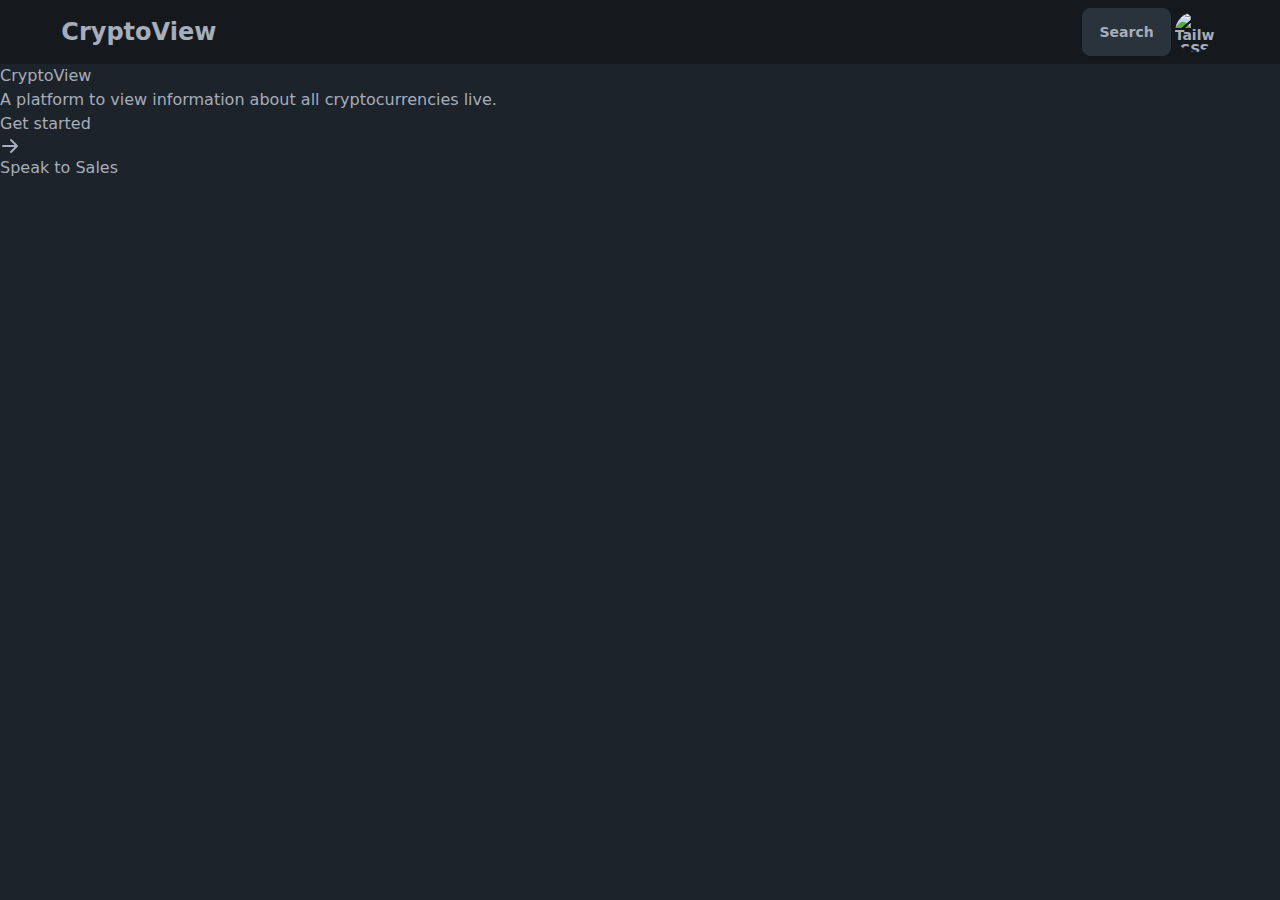
==== index.html @ 5f78ee72 "design done" ====
<!DOCTYPE html>
<html data-theme="dark">

<head>
    <meta charset="UTF-8" />
    <meta name="viewport" content="width=device-width, initial-scale=1.0" />

    <title>CryptoView</title>

    <!-- Favicon -->
    <link rel="icon" href="" type="image/x-icon">

    <link href="/styles/output.css" rel="stylesheet">

    <script src="https://cdn.tailwindcss.com"></script>
    <script defer src="script.js"></script>
</head>

<body class=" w-screen h-screen relative">
    <header class="bg-base-300 h-">
        <div class="navbar w-11/12 mx-auto ">
            <div class="flex-1 gap-2">
                <img class="w-8" src="https://img.icons8.com/?size=256&id=63192&format=png" alt="" srcset="">
                <a class=" text-2xl font-bold">CryptoView</a>
            </div>
            <div class="flex-none gap-2">
                <button class="btn btn-neutral btn-xs text-base px-8">Search</button>
                <div class="dropdown dropdown-end">
                    <label tabindex="0" class="btn btn-ghost btn-circle avatar">
                        <div class="w-10 rounded-full">
                            <img alt="Tailwind CSS Navbar component" src="https://img.icons8.com/office/80/user.png" />
                        </div>
                    </label>
                    <ul tabindex="0"
                        class="menu menu-sm dropdown-content mt-3 z-[1] p-2 shadow bg-base-100 rounded-box w-52">
                        <li>
                            <a class="justify-between">
                                Profile
                                <span class="badge">New</span>
                            </a>
                        </li>
                        <li><a>Settings</a></li>
                        <li><a>Logout</a></li>
                    </ul>
                </div>
            </div>
        </div>
    </header>

    <!-- hero section  -->
    <section class="">
        <div class="grid max-w-screen-xl px-4 py-8 mx-auto lg:gap-8 xl:gap-0 lg:py-16 lg:grid-cols-12">
            <div class="mr-auto place-self-center lg:col-span-7">
                <h1
                    class="max-w-2xl mb-4 text-4xl font-extrabold tracking-tight leading-none md:text-2xl xl:text-4xl dark:text-white">
                    CryptoView</h1>
                <p class="max-w-2xl mb-6 font-light text-gray-500 lg:mb-8 md:text-lg lg:text-xl dark:text-gray-400">A
                    platform to view information about all cryptocurrencies live.</p>
                <a href="#"
                    class="inline-flex items-center justify-center px-5 py-3 mr-3 text-base font-medium text-center text-white rounded-lg bg-primary-700 hover:bg-primary-800 focus:ring-4 focus:ring-primary-300 dark:focus:ring-primary-900">
                    Get started
                    <svg class="w-5 h-5 ml-2 -mr-1" fill="currentColor" viewBox="0 0 20 20"
                        xmlns="http://www.w3.org/2000/svg">
                        <path fill-rule="evenodd"
                            d="M10.293 3.293a1 1 0 011.414 0l6 6a1 1 0 010 1.414l-6 6a1 1 0 01-1.414-1.414L14.586 11H3a1 1 0 110-2h11.586l-4.293-4.293a1 1 0 010-1.414z"
                            clip-rule="evenodd"></path>
                    </svg>
                </a>
                <a href="#"
                    class="inline-flex items-center justify-center px-5 py-3 text-base font-medium text-center text-gray-900 border border-gray-300 rounded-lg hover:bg-gray-100 focus:ring-4 focus:ring-gray-100 dark:text-white dark:border-gray-700 dark:hover:bg-gray-700 dark:focus:ring-gray-800">
                    Speak to Sales
                </a>
            </div>
            <div class="hidden lg:mt-0 lg:col-span-5 lg:flex">
                <img src="hero-image.svg" alt="mockup">
            </div>
        </div>
    </section>

</body>

</html>
---- styles/output.css ----
/*
! tailwindcss v3.3.5 | MIT License | https://tailwindcss.com
*/

/*
1. Prevent padding and border from affecting element width. (https://github.com/mozdevs/cssremedy/issues/4)
2. Allow adding a border to an element by just adding a border-width. (https://github.com/tailwindcss/tailwindcss/pull/116)
*/

*,
::before,
::after {
  box-sizing: border-box;
  /* 1 */
  border-width: 0;
  /* 2 */
  border-style: solid;
  /* 2 */
  border-color: #e5e7eb;
  /* 2 */
}

::before,
::after {
  --tw-content: '';
}

/*
1. Use a consistent sensible line-height in all browsers.
2. Prevent adjustments of font size after orientation changes in iOS.
3. Use a more readable tab size.
4. Use the user's configured `sans` font-family by default.
5. Use the user's configured `sans` font-feature-settings by default.
6. Use the user's configured `sans` font-variation-settings by default.
*/

html {
  line-height: 1.5;
  /* 1 */
  -webkit-text-size-adjust: 100%;
  /* 2 */
  -moz-tab-size: 4;
  /* 3 */
  -o-tab-size: 4;
     tab-size: 4;
  /* 3 */
  font-family: ui-sans-serif, system-ui, -apple-system, BlinkMacSystemFont, "Segoe UI", Roboto, "Helvetica Neue", Arial, "Noto Sans", sans-serif, "Apple Color Emoji", "Segoe UI Emoji", "Segoe UI Symbol", "Noto Color Emoji";
  /* 4 */
  font-feature-settings: normal;
  /* 5 */
  font-variation-settings: normal;
  /* 6 */
}

/*
1. Remove the margin in all browsers.
2. Inherit line-height from `html` so users can set them as a class directly on the `html` element.
*/

body {
  margin: 0;
  /* 1 */
  line-height: inherit;
  /* 2 */
}

/*
1. Add the correct height in Firefox.
2. Correct the inheritance of border color in Firefox. (https://bugzilla.mozilla.org/show_bug.cgi?id=190655)
3. Ensure horizontal rules are visible by default.
*/

hr {
  height: 0;
  /* 1 */
  color: inherit;
  /* 2 */
  border-top-width: 1px;
  /* 3 */
}

/*
Add the correct text decoration in Chrome, Edge, and Safari.
*/

abbr:where([title]) {
  -webkit-text-decoration: underline dotted;
          text-decoration: underline dotted;
}

/*
Remove the default font size and weight for headings.
*/

h1,
h2,
h3,
h4,
h5,
h6 {
  font-size: inherit;
  font-weight: inherit;
}

/*
Reset links to optimize for opt-in styling instead of opt-out.
*/

a {
  color: inherit;
  text-decoration: inherit;
}

/*
Add the correct font weight in Edge and Safari.
*/

b,
strong {
  font-weight: bolder;
}

/*
1. Use the user's configured `mono` font family by default.
2. Correct the odd `em` font sizing in all browsers.
*/

code,
kbd,
samp,
pre {
  font-family: ui-monospace, SFMono-Regular, Menlo, Monaco, Consolas, "Liberation Mono", "Courier New", monospace;
  /* 1 */
  font-size: 1em;
  /* 2 */
}

/*
Add the correct font size in all browsers.
*/

small {
  font-size: 80%;
}

/*
Prevent `sub` and `sup` elements from affecting the line height in all browsers.
*/

sub,
sup {
  font-size: 75%;
  line-height: 0;
  position: relative;
  vertical-align: baseline;
}

sub {
  bottom: -0.25em;
}

sup {
  top: -0.5em;
}

/*
1. Remove text indentation from table contents in Chrome and Safari. (https://bugs.chromium.org/p/chromium/issues/detail?id=999088, https://bugs.webkit.org/show_bug.cgi?id=201297)
2. Correct table border color inheritance in all Chrome and Safari. (https://bugs.chromium.org/p/chromium/issues/detail?id=935729, https://bugs.webkit.org/show_bug.cgi?id=195016)
3. Remove gaps between table borders by default.
*/

table {
  text-indent: 0;
  /* 1 */
  border-color: inherit;
  /* 2 */
  border-collapse: collapse;
  /* 3 */
}

/*
1. Change the font styles in all browsers.
2. Remove the margin in Firefox and Safari.
3. Remove default padding in all browsers.
*/

button,
input,
optgroup,
select,
textarea {
  font-family: inherit;
  /* 1 */
  font-feature-settings: inherit;
  /* 1 */
  font-variation-settings: inherit;
  /* 1 */
  font-size: 100%;
  /* 1 */
  font-weight: inherit;
  /* 1 */
  line-height: inherit;
  /* 1 */
  color: inherit;
  /* 1 */
  margin: 0;
  /* 2 */
  padding: 0;
  /* 3 */
}

/*
Remove the inheritance of text transform in Edge and Firefox.
*/

button,
select {
  text-transform: none;
}

/*
1. Correct the inability to style clickable types in iOS and Safari.
2. Remove default button styles.
*/

button,
[type='button'],
[type='reset'],
[type='submit'] {
  -webkit-appearance: button;
  /* 1 */
  background-color: transparent;
  /* 2 */
  background-image: none;
  /* 2 */
}

/*
Use the modern Firefox focus style for all focusable elements.
*/

:-moz-focusring {
  outline: auto;
}

/*
Remove the additional `:invalid` styles in Firefox. (https://github.com/mozilla/gecko-dev/blob/2f9eacd9d3d995c937b4251a5557d95d494c9be1/layout/style/res/forms.css#L728-L737)
*/

:-moz-ui-invalid {
  box-shadow: none;
}

/*
Add the correct vertical alignment in Chrome and Firefox.
*/

progress {
  vertical-align: baseline;
}

/*
Correct the cursor style of increment and decrement buttons in Safari.
*/

::-webkit-inner-spin-button,
::-webkit-outer-spin-button {
  height: auto;
}

/*
1. Correct the odd appearance in Chrome and Safari.
2. Correct the outline style in Safari.
*/

[type='search'] {
  -webkit-appearance: textfield;
  /* 1 */
  outline-offset: -2px;
  /* 2 */
}

/*
Remove the inner padding in Chrome and Safari on macOS.
*/

::-webkit-search-decoration {
  -webkit-appearance: none;
}

/*
1. Correct the inability to style clickable types in iOS and Safari.
2. Change font properties to `inherit` in Safari.
*/

::-webkit-file-upload-button {
  -webkit-appearance: button;
  /* 1 */
  font: inherit;
  /* 2 */
}

/*
Add the correct display in Chrome and Safari.
*/

summary {
  display: list-item;
}

/*
Removes the default spacing and border for appropriate elements.
*/

blockquote,
dl,
dd,
h1,
h2,
h3,
h4,
h5,
h6,
hr,
figure,
p,
pre {
  margin: 0;
}

fieldset {
  margin: 0;
  padding: 0;
}

legend {
  padding: 0;
}

ol,
ul,
menu {
  list-style: none;
  margin: 0;
  padding: 0;
}

/*
Reset default styling for dialogs.
*/

dialog {
  padding: 0;
}

/*
Prevent resizing textareas horizontally by default.
*/

textarea {
  resize: vertical;
}

/*
1. Reset the default placeholder opacity in Firefox. (https://github.com/tailwindlabs/tailwindcss/issues/3300)
2. Set the default placeholder color to the user's configured gray 400 color.
*/

input::-moz-placeholder, textarea::-moz-placeholder {
  opacity: 1;
  /* 1 */
  color: #9ca3af;
  /* 2 */
}

input::placeholder,
textarea::placeholder {
  opacity: 1;
  /* 1 */
  color: #9ca3af;
  /* 2 */
}

/*
Set the default cursor for buttons.
*/

button,
[role="button"] {
  cursor: pointer;
}

/*
Make sure disabled buttons don't get the pointer cursor.
*/

:disabled {
  cursor: default;
}

/*
1. Make replaced elements `display: block` by default. (https://github.com/mozdevs/cssremedy/issues/14)
2. Add `vertical-align: middle` to align replaced elements more sensibly by default. (https://github.com/jensimmons/cssremedy/issues/14#issuecomment-634934210)
   This can trigger a poorly considered lint error in some tools but is included by design.
*/

img,
svg,
video,
canvas,
audio,
iframe,
embed,
object {
  display: block;
  /* 1 */
  vertical-align: middle;
  /* 2 */
}

/*
Constrain images and videos to the parent width and preserve their intrinsic aspect ratio. (https://github.com/mozdevs/cssremedy/issues/14)
*/

img,
video {
  max-width: 100%;
  height: auto;
}

/* Make elements with the HTML hidden attribute stay hidden by default */

[hidden] {
  display: none;
}

:root,
[data-theme] {
  background-color: var(--fallback-b1,oklch(var(--b1)/1));
  color: var(--fallback-bc,oklch(var(--bc)/1));
}

@supports not (color: oklch(0 0 0)) {
  :root {
    color-scheme: light;
    --fallback-p: #491eff;
    --fallback-pc: #d4dbff;
    --fallback-s: #ff41c7;
    --fallback-sc: #fff9fc;
    --fallback-a: #00cfbd;
    --fallback-ac: #00100d;
    --fallback-n: #2b3440;
    --fallback-nc: #d7dde4;
    --fallback-b1: #ffffff;
    --fallback-b2: #e5e6e6;
    --fallback-b3: #e5e6e6;
    --fallback-bc: #1f2937;
    --fallback-in: #00b3f0;
    --fallback-inc: #000000;
    --fallback-su: #00ca92;
    --fallback-suc: #000000;
    --fallback-wa: #ffc22d;
    --fallback-wac: #000000;
    --fallback-er: #ff6f70;
    --fallback-erc: #000000;
  }

  @media (prefers-color-scheme: dark) {
    :root {
      color-scheme: dark;
      --fallback-p: #7582ff;
      --fallback-pc: #050617;
      --fallback-s: #ff71cf;
      --fallback-sc: #190211;
      --fallback-a: #00c7b5;
      --fallback-ac: #000e0c;
      --fallback-n: #2a323c;
      --fallback-nc: #a6adbb;
      --fallback-b1: #1d232a;
      --fallback-b2: #191e24;
      --fallback-b3: #15191e;
      --fallback-bc: #a6adbb;
      --fallback-in: #00b3f0;
      --fallback-inc: #000000;
      --fallback-su: #00ca92;
      --fallback-suc: #000000;
      --fallback-wa: #ffc22d;
      --fallback-wac: #000000;
      --fallback-er: #ff6f70;
      --fallback-erc: #000000;
    }
  }
}

html {
  -webkit-tap-highlight-color: transparent;
}

:root {
  color-scheme: light;
  --in: 0.7206 0.191 231.6;
  --su: 0.7441 0.213 164.75;
  --wa: 0.8471 0.199 83.87;
  --er: 0.7176 0.221 22.18;
  --pc: 0.89824 0.06192 275.75;
  --ac: 0.15352 0.0368 183.61;
  --inc: 0 0 0;
  --suc: 0 0 0;
  --wac: 0 0 0;
  --erc: 0 0 0;
  --rounded-box: 1rem;
  --rounded-btn: 0.5rem;
  --rounded-badge: 1.9rem;
  --animation-btn: 0.25s;
  --animation-input: .2s;
  --btn-focus-scale: 0.95;
  --border-btn: 1px;
  --tab-border: 1px;
  --tab-radius: 0.5rem;
  --p: 0.4912 0.3096 275.75;
  --s: 0.6971 0.329 342.55;
  --sc: 0.9871 0.0106 342.55;
  --a: 0.7676 0.184 183.61;
  --n: 0.321785 0.02476 255.701624;
  --nc: 0.894994 0.011585 252.096176;
  --b1: 1 0 0;
  --b2: 0.961151 0 0;
  --b3: 0.924169 0.00108 197.137559;
  --bc: 0.278078 0.029596 256.847952;
}

@media (prefers-color-scheme: dark) {
  :root {
    color-scheme: dark;
    --in: 0.7206 0.191 231.6;
    --su: 0.7441 0.213 164.75;
    --wa: 0.8471 0.199 83.87;
    --er: 0.7176 0.221 22.18;
    --pc: 0.13138 0.0392 275.75;
    --sc: 0.1496 0.052 342.55;
    --ac: 0.14902 0.0334 183.61;
    --inc: 0 0 0;
    --suc: 0 0 0;
    --wac: 0 0 0;
    --erc: 0 0 0;
    --rounded-box: 1rem;
    --rounded-btn: 0.5rem;
    --rounded-badge: 1.9rem;
    --animation-btn: 0.25s;
    --animation-input: .2s;
    --btn-focus-scale: 0.95;
    --border-btn: 1px;
    --tab-border: 1px;
    --tab-radius: 0.5rem;
    --p: 0.6569 0.196 275.75;
    --s: 0.748 0.26 342.55;
    --a: 0.7451 0.167 183.61;
    --n: 0.313815 0.021108 254.139175;
    --nc: 0.746477 0.0216 264.435964;
    --b1: 0.253267 0.015896 252.417568;
    --b2: 0.232607 0.013807 253.100675;
    --b3: 0.211484 0.01165 254.087939;
    --bc: 0.746477 0.0216 264.435964;
  }
}

[data-theme=light] {
  color-scheme: light;
  --in: 0.7206 0.191 231.6;
  --su: 0.7441 0.213 164.75;
  --wa: 0.8471 0.199 83.87;
  --er: 0.7176 0.221 22.18;
  --pc: 0.89824 0.06192 275.75;
  --ac: 0.15352 0.0368 183.61;
  --inc: 0 0 0;
  --suc: 0 0 0;
  --wac: 0 0 0;
  --erc: 0 0 0;
  --rounded-box: 1rem;
  --rounded-btn: 0.5rem;
  --rounded-badge: 1.9rem;
  --animation-btn: 0.25s;
  --animation-input: .2s;
  --btn-focus-scale: 0.95;
  --border-btn: 1px;
  --tab-border: 1px;
  --tab-radius: 0.5rem;
  --p: 0.4912 0.3096 275.75;
  --s: 0.6971 0.329 342.55;
  --sc: 0.9871 0.0106 342.55;
  --a: 0.7676 0.184 183.61;
  --n: 0.321785 0.02476 255.701624;
  --nc: 0.894994 0.011585 252.096176;
  --b1: 1 0 0;
  --b2: 0.961151 0 0;
  --b3: 0.924169 0.00108 197.137559;
  --bc: 0.278078 0.029596 256.847952;
}

[data-theme=dark] {
  color-scheme: dark;
  --in: 0.7206 0.191 231.6;
  --su: 0.7441 0.213 164.75;
  --wa: 0.8471 0.199 83.87;
  --er: 0.7176 0.221 22.18;
  --pc: 0.13138 0.0392 275.75;
  --sc: 0.1496 0.052 342.55;
  --ac: 0.14902 0.0334 183.61;
  --inc: 0 0 0;
  --suc: 0 0 0;
  --wac: 0 0 0;
  --erc: 0 0 0;
  --rounded-box: 1rem;
  --rounded-btn: 0.5rem;
  --rounded-badge: 1.9rem;
  --animation-btn: 0.25s;
  --animation-input: .2s;
  --btn-focus-scale: 0.95;
  --border-btn: 1px;
  --tab-border: 1px;
  --tab-radius: 0.5rem;
  --p: 0.6569 0.196 275.75;
  --s: 0.748 0.26 342.55;
  --a: 0.7451 0.167 183.61;
  --n: 0.313815 0.021108 254.139175;
  --nc: 0.746477 0.0216 264.435964;
  --b1: 0.253267 0.015896 252.417568;
  --b2: 0.232607 0.013807 253.100675;
  --b3: 0.211484 0.01165 254.087939;
  --bc: 0.746477 0.0216 264.435964;
}

[data-theme=cupcake] {
  color-scheme: light;
  --in: 0.7206 0.191 231.6;
  --su: 0.7441 0.213 164.75;
  --wa: 0.8471 0.199 83.87;
  --er: 0.7176 0.221 22.18;
  --pc: 0.152344 0.017892 200.026556;
  --sc: 0.15787 0.020249 356.29965;
  --ac: 0.158762 0.029206 78.618794;
  --nc: 0.847148 0.013247 313.189598;
  --inc: 0 0 0;
  --suc: 0 0 0;
  --wac: 0 0 0;
  --erc: 0 0 0;
  --rounded-box: 1rem;
  --rounded-badge: 1.9rem;
  --animation-btn: 0.25s;
  --animation-input: .2s;
  --btn-focus-scale: 0.95;
  --border-btn: 1px;
  --p: 0.76172 0.089459 200.026556;
  --s: 0.789351 0.101246 356.29965;
  --a: 0.793811 0.146032 78.618794;
  --n: 0.235742 0.066235 313.189598;
  --b1: 0.977882 0.00418 56.375637;
  --b2: 0.939822 0.007638 61.449292;
  --b3: 0.915861 0.006811 53.440502;
  --bc: 0.235742 0.066235 313.189598;
  --rounded-btn: 1.9rem;
  --tab-border: 2px;
  --tab-radius: 0.7rem;
}

*, ::before, ::after {
  --tw-border-spacing-x: 0;
  --tw-border-spacing-y: 0;
  --tw-translate-x: 0;
  --tw-translate-y: 0;
  --tw-rotate: 0;
  --tw-skew-x: 0;
  --tw-skew-y: 0;
  --tw-scale-x: 1;
  --tw-scale-y: 1;
  --tw-pan-x:  ;
  --tw-pan-y:  ;
  --tw-pinch-zoom:  ;
  --tw-scroll-snap-strictness: proximity;
  --tw-gradient-from-position:  ;
  --tw-gradient-via-position:  ;
  --tw-gradient-to-position:  ;
  --tw-ordinal:  ;
  --tw-slashed-zero:  ;
  --tw-numeric-figure:  ;
  --tw-numeric-spacing:  ;
  --tw-numeric-fraction:  ;
  --tw-ring-inset:  ;
  --tw-ring-offset-width: 0px;
  --tw-ring-offset-color: #fff;
  --tw-ring-color: rgb(59 130 246 / 0.5);
  --tw-ring-offset-shadow: 0 0 #0000;
  --tw-ring-shadow: 0 0 #0000;
  --tw-shadow: 0 0 #0000;
  --tw-shadow-colored: 0 0 #0000;
  --tw-blur:  ;
  --tw-brightness:  ;
  --tw-contrast:  ;
  --tw-grayscale:  ;
  --tw-hue-rotate:  ;
  --tw-invert:  ;
  --tw-saturate:  ;
  --tw-sepia:  ;
  --tw-drop-shadow:  ;
  --tw-backdrop-blur:  ;
  --tw-backdrop-brightness:  ;
  --tw-backdrop-contrast:  ;
  --tw-backdrop-grayscale:  ;
  --tw-backdrop-hue-rotate:  ;
  --tw-backdrop-invert:  ;
  --tw-backdrop-opacity:  ;
  --tw-backdrop-saturate:  ;
  --tw-backdrop-sepia:  ;
}

::backdrop {
  --tw-border-spacing-x: 0;
  --tw-border-spacing-y: 0;
  --tw-translate-x: 0;
  --tw-translate-y: 0;
  --tw-rotate: 0;
  --tw-skew-x: 0;
  --tw-skew-y: 0;
  --tw-scale-x: 1;
  --tw-scale-y: 1;
  --tw-pan-x:  ;
  --tw-pan-y:  ;
  --tw-pinch-zoom:  ;
  --tw-scroll-snap-strictness: proximity;
  --tw-gradient-from-position:  ;
  --tw-gradient-via-position:  ;
  --tw-gradient-to-position:  ;
  --tw-ordinal:  ;
  --tw-slashed-zero:  ;
  --tw-numeric-figure:  ;
  --tw-numeric-spacing:  ;
  --tw-numeric-fraction:  ;
  --tw-ring-inset:  ;
  --tw-ring-offset-width: 0px;
  --tw-ring-offset-color: #fff;
  --tw-ring-color: rgb(59 130 246 / 0.5);
  --tw-ring-offset-shadow: 0 0 #0000;
  --tw-ring-shadow: 0 0 #0000;
  --tw-shadow: 0 0 #0000;
  --tw-shadow-colored: 0 0 #0000;
  --tw-blur:  ;
  --tw-brightness:  ;
  --tw-contrast:  ;
  --tw-grayscale:  ;
  --tw-hue-rotate:  ;
  --tw-invert:  ;
  --tw-saturate:  ;
  --tw-sepia:  ;
  --tw-drop-shadow:  ;
  --tw-backdrop-blur:  ;
  --tw-backdrop-brightness:  ;
  --tw-backdrop-contrast:  ;
  --tw-backdrop-grayscale:  ;
  --tw-backdrop-hue-rotate:  ;
  --tw-backdrop-invert:  ;
  --tw-backdrop-opacity:  ;
  --tw-backdrop-saturate:  ;
  --tw-backdrop-sepia:  ;
}

.container {
  width: 100%;
}

@media (min-width: 640px) {
  .container {
    max-width: 640px;
  }
}

@media (min-width: 768px) {
  .container {
    max-width: 768px;
  }
}

@media (min-width: 1024px) {
  .container {
    max-width: 1024px;
  }
}

@media (min-width: 1280px) {
  .container {
    max-width: 1280px;
  }
}

@media (min-width: 1536px) {
  .container {
    max-width: 1536px;
  }
}

.avatar {
  position: relative;
  display: inline-flex;
}

.avatar > div {
  display: block;
  aspect-ratio: 1 / 1;
  overflow: hidden;
}

.avatar img {
  height: 100%;
  width: 100%;
  -o-object-fit: cover;
     object-fit: cover;
}

.avatar.placeholder > div {
  display: flex;
  align-items: center;
  justify-content: center;
}

.badge {
  display: inline-flex;
  align-items: center;
  justify-content: center;
  transition-property: color, background-color, border-color, text-decoration-color, fill, stroke, opacity, box-shadow, transform, filter, -webkit-backdrop-filter;
  transition-property: color, background-color, border-color, text-decoration-color, fill, stroke, opacity, box-shadow, transform, filter, backdrop-filter;
  transition-property: color, background-color, border-color, text-decoration-color, fill, stroke, opacity, box-shadow, transform, filter, backdrop-filter, -webkit-backdrop-filter;
  transition-timing-function: cubic-bezier(0.4, 0, 0.2, 1);
  transition-timing-function: cubic-bezier(0, 0, 0.2, 1);
  transition-duration: 200ms;
  height: 1.25rem;
  font-size: 0.875rem;
  line-height: 1.25rem;
  width: -moz-fit-content;
  width: fit-content;
  padding-left: 0.563rem;
  padding-right: 0.563rem;
  border-radius: var(--rounded-badge, 1.9rem);
  border-width: 1px;
  --tw-border-opacity: 1;
  border-color: var(--fallback-b2,oklch(var(--b2)/var(--tw-border-opacity)));
  --tw-bg-opacity: 1;
  background-color: var(--fallback-b1,oklch(var(--b1)/var(--tw-bg-opacity)));
  --tw-text-opacity: 1;
  color: var(--fallback-bc,oklch(var(--bc)/var(--tw-text-opacity)));
}

@media (hover:hover) {
  .label a:hover {
    --tw-text-opacity: 1;
    color: var(--fallback-bc,oklch(var(--bc)/var(--tw-text-opacity)));
  }

  .menu li > *:not(ul):not(.menu-title):not(details):active,
.menu li > *:not(ul):not(.menu-title):not(details).active,
.menu li > details > summary:active {
    --tw-bg-opacity: 1;
    background-color: var(--fallback-n,oklch(var(--n)/var(--tw-bg-opacity)));
    --tw-text-opacity: 1;
    color: var(--fallback-nc,oklch(var(--nc)/var(--tw-text-opacity)));
  }
}

.btn {
  display: inline-flex;
  height: 3rem;
  min-height: 3rem;
  flex-shrink: 0;
  cursor: pointer;
  -webkit-user-select: none;
     -moz-user-select: none;
          user-select: none;
  flex-wrap: wrap;
  align-items: center;
  justify-content: center;
  border-radius: var(--rounded-btn, 0.5rem);
  border-color: transparent;
  border-color: oklch(var(--btn-color, var(--b2)) / var(--tw-border-opacity, 1));
  padding-left: 1rem;
  padding-right: 1rem;
  text-align: center;
  font-size: 0.875rem;
  line-height: 1em;
  gap: 0.5rem;
  font-weight: 600;
  text-decoration-line: none;
  transition-duration: 200ms;
  transition-timing-function: cubic-bezier(0, 0, 0.2, 1);
  border-width: var(--border-btn, 1px);
  animation: button-pop var(--animation-btn, 0.25s) ease-out;
  transition-property: color, background-color, border-color, opacity, box-shadow, transform;
  --tw-text-opacity: 1;
  color: var(--fallback-bc,oklch(var(--bc)/var(--tw-text-opacity)));
  --tw-shadow: 0 1px 2px 0 rgb(0 0 0 / 0.05);
  --tw-shadow-colored: 0 1px 2px 0 var(--tw-shadow-color);
  box-shadow: var(--tw-ring-offset-shadow, 0 0 #0000), var(--tw-ring-shadow, 0 0 #0000), var(--tw-shadow);
  outline-color: var(--fallback-bc,oklch(var(--bc)/1));
  background-color: oklch(var(--btn-color, var(--b2)) / var(--tw-bg-opacity, 1));
}

.btn-disabled,
  .btn[disabled],
  .btn:disabled {
  pointer-events: none;
}

.btn-circle {
  height: 3rem;
  width: 3rem;
  border-radius: 9999px;
  padding: 0px;
}

:where(.btn:is(input[type="checkbox"])),
:where(.btn:is(input[type="radio"])) {
  width: auto;
  -webkit-appearance: none;
     -moz-appearance: none;
          appearance: none;
}

.btn:is(input[type="checkbox"]):after,
.btn:is(input[type="radio"]):after {
  --tw-content: attr(aria-label);
  content: var(--tw-content);
}

.card {
  position: relative;
  display: flex;
  flex-direction: column;
  border-radius: var(--rounded-box, 1rem);
}

.card:focus {
  outline: 2px solid transparent;
  outline-offset: 2px;
}

.card-body {
  display: flex;
  flex: 1 1 auto;
  flex-direction: column;
  padding: var(--padding-card, 2rem);
  gap: 0.5rem;
}

.card-body :where(p) {
  flex-grow: 1;
}

.card-actions {
  display: flex;
  flex-wrap: wrap;
  align-items: flex-start;
  gap: 0.5rem;
}

.card figure {
  display: flex;
  align-items: center;
  justify-content: center;
}

.card.image-full {
  display: grid;
}

.card.image-full:before {
  position: relative;
  content: "";
  z-index: 10;
  border-radius: var(--rounded-box, 1rem);
  --tw-bg-opacity: 1;
  background-color: var(--fallback-n,oklch(var(--n)/var(--tw-bg-opacity)));
  opacity: 0.75;
}

.card.image-full:before,
    .card.image-full > * {
  grid-column-start: 1;
  grid-row-start: 1;
}

.card.image-full > figure img {
  height: 100%;
  -o-object-fit: cover;
     object-fit: cover;
}

.card.image-full > .card-body {
  position: relative;
  z-index: 20;
  --tw-text-opacity: 1;
  color: var(--fallback-nc,oklch(var(--nc)/var(--tw-text-opacity)));
}

.dropdown {
  position: relative;
  display: inline-block;
}

.dropdown > *:not(summary):focus {
  outline: 2px solid transparent;
  outline-offset: 2px;
}

.dropdown .dropdown-content {
  position: absolute;
}

.dropdown:is(:not(details)) .dropdown-content {
  visibility: hidden;
  opacity: 0;
  transform-origin: top;
  --tw-scale-x: .95;
  --tw-scale-y: .95;
  transform: translate(var(--tw-translate-x), var(--tw-translate-y)) rotate(var(--tw-rotate)) skewX(var(--tw-skew-x)) skewY(var(--tw-skew-y)) scaleX(var(--tw-scale-x)) scaleY(var(--tw-scale-y));
  transition-property: color, background-color, border-color, text-decoration-color, fill, stroke, opacity, box-shadow, transform, filter, -webkit-backdrop-filter;
  transition-property: color, background-color, border-color, text-decoration-color, fill, stroke, opacity, box-shadow, transform, filter, backdrop-filter;
  transition-property: color, background-color, border-color, text-decoration-color, fill, stroke, opacity, box-shadow, transform, filter, backdrop-filter, -webkit-backdrop-filter;
  transition-timing-function: cubic-bezier(0.4, 0, 0.2, 1);
  transition-timing-function: cubic-bezier(0, 0, 0.2, 1);
  transition-duration: 200ms;
}

.dropdown-end .dropdown-content {
  inset-inline-end: 0px;
}

.dropdown-left .dropdown-content {
  bottom: auto;
  inset-inline-end: 100%;
  top: 0px;
  transform-origin: right;
}

.dropdown-right .dropdown-content {
  bottom: auto;
  inset-inline-start: 100%;
  top: 0px;
  transform-origin: left;
}

.dropdown-bottom .dropdown-content {
  bottom: auto;
  top: 100%;
  transform-origin: top;
}

.dropdown-top .dropdown-content {
  bottom: 100%;
  top: auto;
  transform-origin: bottom;
}

.dropdown-end.dropdown-right .dropdown-content {
  bottom: 0px;
  top: auto;
}

.dropdown-end.dropdown-left .dropdown-content {
  bottom: 0px;
  top: auto;
}

.dropdown.dropdown-open .dropdown-content,
.dropdown:not(.dropdown-hover):focus .dropdown-content,
.dropdown:focus-within .dropdown-content {
  visibility: visible;
  opacity: 1;
}

@media (hover: hover) {
  .dropdown.dropdown-hover:hover .dropdown-content {
    visibility: visible;
    opacity: 1;
  }

  .btn:hover {
    --tw-border-opacity: 1;
    border-color: var(--fallback-b3,oklch(var(--b3)/var(--tw-border-opacity)));
    border-color: color-mix(
          in oklab,
          oklch(var(--btn-color, var(--b2)) / var(--tw-border-opacity, 1)) 90%,
          black
        );
    --tw-bg-opacity: 1;
    background-color: var(--fallback-b3,oklch(var(--b3)/var(--tw-bg-opacity)));
    background-color: color-mix(
          in oklab,
          oklch(var(--btn-color, var(--b2)) / var(--tw-bg-opacity, 1)) 90%,
          black
        );
  }

  @supports not (color: oklch(0 0 0)) {
    .btn:hover {
      background-color: var(--btn-color, var(--fallback-b2));
      border-color: var(--btn-color, var(--fallback-b2));
    }
  }

  .btn.glass:hover {
    --glass-opacity: 25%;
    --glass-border-opacity: 15%;
  }

  .btn-ghost:hover {
    border-color: transparent;
  }

  @supports (color: oklch(0 0 0)) {
    .btn-ghost:hover {
      background-color: var(--fallback-bc,oklch(var(--bc)/0.2));
    }
  }

  .btn-outline.btn-primary:hover {
    --tw-text-opacity: 1;
    color: var(--fallback-pc,oklch(var(--pc)/var(--tw-text-opacity)));
    background-color: color-mix(in oklab, var(--fallback-p,oklch(var(--p)/1)) 90%, black);
    border-color: color-mix(in oklab, var(--fallback-p,oklch(var(--p)/1)) 90%, black);
  }

  .btn-disabled:hover,
    .btn[disabled]:hover,
    .btn:disabled:hover {
    --tw-border-opacity: 0;
    background-color: var(--fallback-n,oklch(var(--n)/var(--tw-bg-opacity)));
    --tw-bg-opacity: 0.2;
    color: var(--fallback-bc,oklch(var(--bc)/var(--tw-text-opacity)));
    --tw-text-opacity: 0.2;
  }

  .btn:is(input[type="checkbox"]:checked):hover, .btn:is(input[type="radio"]:checked):hover {
    background-color: color-mix(in oklab, var(--fallback-p,oklch(var(--p)/1)) 90%, black);
    border-color: color-mix(in oklab, var(--fallback-p,oklch(var(--p)/1)) 90%, black);
  }

  .dropdown.dropdown-hover:hover .dropdown-content {
    --tw-scale-x: 1;
    --tw-scale-y: 1;
    transform: translate(var(--tw-translate-x), var(--tw-translate-y)) rotate(var(--tw-rotate)) skewX(var(--tw-skew-x)) skewY(var(--tw-skew-y)) scaleX(var(--tw-scale-x)) scaleY(var(--tw-scale-y));
  }

  :where(.menu li:not(.menu-title):not(.disabled) > *:not(ul):not(details):not(.menu-title)):not(.active):hover, :where(.menu li:not(.menu-title):not(.disabled) > details > summary:not(.menu-title)):not(.active):hover {
    cursor: pointer;
    --tw-text-opacity: 1;
    color: var(--fallback-bc,oklch(var(--bc)/var(--tw-text-opacity)));
    outline: 2px solid transparent;
    outline-offset: 2px;
  }

  @supports (color: oklch(0 0 0)) {
    :where(.menu li:not(.menu-title):not(.disabled) > *:not(ul):not(details):not(.menu-title)):not(.active):hover, :where(.menu li:not(.menu-title):not(.disabled) > details > summary:not(.menu-title)):not(.active):hover {
      background-color: var(--fallback-bc,oklch(var(--bc)/0.1));
    }
  }
}

.dropdown:is(details) summary::-webkit-details-marker {
  display: none;
}

.label {
  display: flex;
  -webkit-user-select: none;
     -moz-user-select: none;
          user-select: none;
  align-items: center;
  justify-content: space-between;
  padding-left: 0.25rem;
  padding-right: 0.25rem;
  padding-top: 0.5rem;
  padding-bottom: 0.5rem;
}

.indicator {
  position: relative;
  display: inline-flex;
  width: -moz-max-content;
  width: max-content;
}

.indicator :where(.indicator-item) {
  z-index: 1;
  position: absolute;
  transform: translate(var(--tw-translate-x), var(--tw-translate-y)) rotate(var(--tw-rotate)) skewX(var(--tw-skew-x)) skewY(var(--tw-skew-y)) scaleX(var(--tw-scale-x)) scaleY(var(--tw-scale-y));
  white-space: nowrap;
}

.join .dropdown .join-item:first-child:not(:last-child),
  .join *:first-child:not(:last-child) .dropdown .join-item {
  border-start-end-radius: inherit;
  border-end-end-radius: inherit;
}

.link {
  cursor: pointer;
  text-decoration-line: underline;
}

.menu {
  display: flex;
  flex-direction: column;
  flex-wrap: wrap;
  font-size: 0.875rem;
  line-height: 1.25rem;
  padding: 0.5rem;
}

.menu :where(li ul) {
  position: relative;
  white-space: nowrap;
  margin-inline-start: 1rem;
  padding-inline-start: 0.5rem;
}

.menu :where(li:not(.menu-title) > *:not(ul):not(details):not(.menu-title)),
  .menu :where(li:not(.menu-title) > details > summary:not(.menu-title)) {
  display: grid;
  grid-auto-flow: column;
  align-content: flex-start;
  align-items: center;
  gap: 0.5rem;
  grid-auto-columns: minmax(auto, max-content) auto max-content;
  -webkit-user-select: none;
     -moz-user-select: none;
          user-select: none;
}

.menu li.disabled {
  cursor: not-allowed;
  -webkit-user-select: none;
     -moz-user-select: none;
          user-select: none;
  color: var(--fallback-bc,oklch(var(--bc)/0.3));
}

.menu :where(li > .menu-dropdown:not(.menu-dropdown-show)) {
  display: none;
}

:where(.menu li) {
  position: relative;
  display: flex;
  flex-shrink: 0;
  flex-direction: column;
  flex-wrap: wrap;
  align-items: stretch;
}

:where(.menu li) .badge {
  justify-self: end;
}

.modal {
  pointer-events: none;
  position: fixed;
  inset: 0px;
  margin: 0px;
  display: grid;
  height: 100%;
  max-height: none;
  width: 100%;
  max-width: none;
  justify-items: center;
  padding: 0px;
  opacity: 0;
  overscroll-behavior: contain;
  z-index: 999;
  background-color: transparent;
  color: inherit;
  transition-duration: 200ms;
  transition-timing-function: cubic-bezier(0, 0, 0.2, 1);
  transition-property: transform, opacity, visibility;
  overflow-y: hidden;
}

:where(.modal) {
  align-items: center;
}

.modal-box {
  max-height: calc(100vh - 5em);
  grid-column-start: 1;
  grid-row-start: 1;
  width: 91.666667%;
  max-width: 32rem;
  --tw-scale-x: .9;
  --tw-scale-y: .9;
  transform: translate(var(--tw-translate-x), var(--tw-translate-y)) rotate(var(--tw-rotate)) skewX(var(--tw-skew-x)) skewY(var(--tw-skew-y)) scaleX(var(--tw-scale-x)) scaleY(var(--tw-scale-y));
  border-bottom-right-radius: var(--rounded-box, 1rem);
  border-bottom-left-radius: var(--rounded-box, 1rem);
  border-top-left-radius: var(--rounded-box, 1rem);
  border-top-right-radius: var(--rounded-box, 1rem);
  --tw-bg-opacity: 1;
  background-color: var(--fallback-b1,oklch(var(--b1)/var(--tw-bg-opacity)));
  padding: 1.5rem;
  transition-property: color, background-color, border-color, text-decoration-color, fill, stroke, opacity, box-shadow, transform, filter, -webkit-backdrop-filter;
  transition-property: color, background-color, border-color, text-decoration-color, fill, stroke, opacity, box-shadow, transform, filter, backdrop-filter;
  transition-property: color, background-color, border-color, text-decoration-color, fill, stroke, opacity, box-shadow, transform, filter, backdrop-filter, -webkit-backdrop-filter;
  transition-timing-function: cubic-bezier(0.4, 0, 0.2, 1);
  transition-timing-function: cubic-bezier(0, 0, 0.2, 1);
  transition-duration: 200ms;
  box-shadow: rgba(0, 0, 0, 0.25) 0px 25px 50px -12px;
  overflow-y: auto;
  overscroll-behavior: contain;
}

.modal-open,
.modal:target,
.modal-toggle:checked + .modal,
.modal[open] {
  pointer-events: auto;
  visibility: visible;
  opacity: 1;
}

.modal-action {
  display: flex;
  margin-top: 1.5rem;
  justify-content: flex-end;
}

:root:has(:is(.modal-open, .modal:target, .modal-toggle:checked + .modal, .modal[open])) {
  overflow: hidden;
}

.navbar {
  display: flex;
  align-items: center;
  padding: var(--navbar-padding, 0.5rem);
  min-height: 4rem;
  width: 100%;
}

:where(.navbar > *) {
  display: inline-flex;
  align-items: center;
}

.avatar-group :where(.avatar) {
  overflow: hidden;
  border-radius: 9999px;
  border-width: 4px;
  --tw-border-opacity: 1;
  border-color: var(--fallback-b1,oklch(var(--b1)/var(--tw-border-opacity)));
}

.btm-nav > * .label {
  font-size: 1rem;
  line-height: 1.5rem;
}

.btn:active:hover,
  .btn:active:focus {
  animation: button-pop 0s ease-out;
  transform: scale(var(--btn-focus-scale, 0.97));
}

@supports not (color: oklch(0 0 0)) {
  .btn {
    background-color: var(--btn-color, var(--fallback-b2));
    border-color: var(--btn-color, var(--fallback-b2));
  }

  .btn-primary {
    --btn-color: var(--fallback-p);
  }

  .btn-neutral {
    --btn-color: var(--fallback-n);
  }
}

.btn:focus-visible {
  outline-style: solid;
  outline-width: 2px;
  outline-offset: 2px;
}

.btn-primary {
  --tw-text-opacity: 1;
  color: var(--fallback-pc,oklch(var(--pc)/var(--tw-text-opacity)));
  outline-color: var(--fallback-p,oklch(var(--p)/1));
}

@supports (color: oklch(0 0 0)) {
  .btn-primary {
    --btn-color: var(--p);
  }

  .btn-neutral {
    --btn-color: var(--n);
  }
}

.btn-neutral {
  --tw-text-opacity: 1;
  color: var(--fallback-nc,oklch(var(--nc)/var(--tw-text-opacity)));
  outline-color: var(--fallback-n,oklch(var(--n)/1));
}

.btn.glass {
  --tw-shadow: 0 0 #0000;
  --tw-shadow-colored: 0 0 #0000;
  box-shadow: var(--tw-ring-offset-shadow, 0 0 #0000), var(--tw-ring-shadow, 0 0 #0000), var(--tw-shadow);
  outline-color: currentColor;
}

.btn.glass.btn-active {
  --glass-opacity: 25%;
  --glass-border-opacity: 15%;
}

.btn-ghost {
  border-width: 1px;
  border-color: transparent;
  background-color: transparent;
  color: currentColor;
  --tw-shadow: 0 0 #0000;
  --tw-shadow-colored: 0 0 #0000;
  box-shadow: var(--tw-ring-offset-shadow, 0 0 #0000), var(--tw-ring-shadow, 0 0 #0000), var(--tw-shadow);
  outline-color: currentColor;
}

.btn-ghost.btn-active {
  border-color: transparent;
  background-color: var(--fallback-bc,oklch(var(--bc)/0.2));
}

.btn-outline.btn-primary {
  --tw-text-opacity: 1;
  color: var(--fallback-p,oklch(var(--p)/var(--tw-text-opacity)));
}

.btn-outline.btn-primary.btn-active {
  --tw-text-opacity: 1;
  color: var(--fallback-pc,oklch(var(--pc)/var(--tw-text-opacity)));
  background-color: color-mix(in oklab, var(--fallback-p,oklch(var(--p)/1)) 90%, black);
  border-color: color-mix(in oklab, var(--fallback-p,oklch(var(--p)/1)) 90%, black);
}

.btn.btn-disabled,
  .btn[disabled],
  .btn:disabled {
  --tw-border-opacity: 0;
  background-color: var(--fallback-n,oklch(var(--n)/var(--tw-bg-opacity)));
  --tw-bg-opacity: 0.2;
  color: var(--fallback-bc,oklch(var(--bc)/var(--tw-text-opacity)));
  --tw-text-opacity: 0.2;
}

.btn:is(input[type="checkbox"]:checked),
.btn:is(input[type="radio"]:checked) {
  --tw-border-opacity: 1;
  border-color: var(--fallback-p,oklch(var(--p)/var(--tw-border-opacity)));
  --tw-bg-opacity: 1;
  background-color: var(--fallback-p,oklch(var(--p)/var(--tw-bg-opacity)));
  --tw-text-opacity: 1;
  color: var(--fallback-pc,oklch(var(--pc)/var(--tw-text-opacity)));
}

.btn:is(input[type="checkbox"]:checked):focus-visible, .btn:is(input[type="radio"]:checked):focus-visible {
  outline-color: var(--fallback-p,oklch(var(--p)/1));
}

@keyframes button-pop {
  0% {
    transform: scale(var(--btn-focus-scale, 0.98));
  }

  40% {
    transform: scale(1.02);
  }

  100% {
    transform: scale(1);
  }
}

.card :where(figure:first-child) {
  overflow: hidden;
  border-start-start-radius: inherit;
  border-start-end-radius: inherit;
  border-end-start-radius: unset;
  border-end-end-radius: unset;
}

.card :where(figure:last-child) {
  overflow: hidden;
  border-start-start-radius: unset;
  border-start-end-radius: unset;
  border-end-start-radius: inherit;
  border-end-end-radius: inherit;
}

.card:focus-visible {
  outline: 2px solid currentColor;
  outline-offset: 2px;
}

.card.bordered {
  border-width: 1px;
  --tw-border-opacity: 1;
  border-color: var(--fallback-b2,oklch(var(--b2)/var(--tw-border-opacity)));
}

.card.compact .card-body {
  padding: 1rem;
  font-size: 0.875rem;
  line-height: 1.25rem;
}

.card-title {
  display: flex;
  align-items: center;
  gap: 0.5rem;
  font-size: 1.25rem;
  line-height: 1.75rem;
  font-weight: 600;
}

.card.image-full :where(figure) {
  overflow: hidden;
  border-radius: inherit;
}

@keyframes checkmark {
  0% {
    background-position-y: 5px;
  }

  50% {
    background-position-y: -2px;
  }

  100% {
    background-position-y: 0;
  }
}

.dropdown.dropdown-open .dropdown-content,
.dropdown:focus .dropdown-content,
.dropdown:focus-within .dropdown-content {
  --tw-scale-x: 1;
  --tw-scale-y: 1;
  transform: translate(var(--tw-translate-x), var(--tw-translate-y)) rotate(var(--tw-rotate)) skewX(var(--tw-skew-x)) skewY(var(--tw-skew-y)) scaleX(var(--tw-scale-x)) scaleY(var(--tw-scale-y));
}

.link:focus {
  outline: 2px solid transparent;
  outline-offset: 2px;
}

.link:focus-visible {
  outline: 2px solid currentColor;
  outline-offset: 2px;
}

.loading {
  pointer-events: none;
  display: inline-block;
  aspect-ratio: 1 / 1;
  width: 1.5rem;
  background-color: currentColor;
  -webkit-mask-size: 100%;
          mask-size: 100%;
  -webkit-mask-repeat: no-repeat;
          mask-repeat: no-repeat;
  -webkit-mask-position: center;
          mask-position: center;
  -webkit-mask-image: url("data:image/svg+xml,%3Csvg width='24' height='24' stroke='%23000' viewBox='0 0 24 24' xmlns='http://www.w3.org/2000/svg'%3E%3Cstyle%3E.spinner_V8m1%7Btransform-origin:center;animation:spinner_zKoa 2s linear infinite%7D.spinner_V8m1 circle%7Bstroke-linecap:round;animation:spinner_YpZS 1.5s ease-out infinite%7D%40keyframes spinner_zKoa%7B100%25%7Btransform:rotate(360deg)%7D%7D%40keyframes spinner_YpZS%7B0%25%7Bstroke-dasharray:0 150;stroke-dashoffset:0%7D47.5%25%7Bstroke-dasharray:42 150;stroke-dashoffset:-16%7D95%25%2C100%25%7Bstroke-dasharray:42 150;stroke-dashoffset:-59%7D%7D%3C%2Fstyle%3E%3Cg class='spinner_V8m1'%3E%3Ccircle cx='12' cy='12' r='9.5' fill='none' stroke-width='3'%3E%3C%2Fcircle%3E%3C%2Fg%3E%3C%2Fsvg%3E");
          mask-image: url("data:image/svg+xml,%3Csvg width='24' height='24' stroke='%23000' viewBox='0 0 24 24' xmlns='http://www.w3.org/2000/svg'%3E%3Cstyle%3E.spinner_V8m1%7Btransform-origin:center;animation:spinner_zKoa 2s linear infinite%7D.spinner_V8m1 circle%7Bstroke-linecap:round;animation:spinner_YpZS 1.5s ease-out infinite%7D%40keyframes spinner_zKoa%7B100%25%7Btransform:rotate(360deg)%7D%7D%40keyframes spinner_YpZS%7B0%25%7Bstroke-dasharray:0 150;stroke-dashoffset:0%7D47.5%25%7Bstroke-dasharray:42 150;stroke-dashoffset:-16%7D95%25%2C100%25%7Bstroke-dasharray:42 150;stroke-dashoffset:-59%7D%7D%3C%2Fstyle%3E%3Cg class='spinner_V8m1'%3E%3Ccircle cx='12' cy='12' r='9.5' fill='none' stroke-width='3'%3E%3C%2Fcircle%3E%3C%2Fg%3E%3C%2Fsvg%3E");
}

.loading-spinner {
  -webkit-mask-image: url("data:image/svg+xml,%3Csvg width='24' height='24' stroke='%23000' viewBox='0 0 24 24' xmlns='http://www.w3.org/2000/svg'%3E%3Cstyle%3E.spinner_V8m1%7Btransform-origin:center;animation:spinner_zKoa 2s linear infinite%7D.spinner_V8m1 circle%7Bstroke-linecap:round;animation:spinner_YpZS 1.5s ease-out infinite%7D%40keyframes spinner_zKoa%7B100%25%7Btransform:rotate(360deg)%7D%7D%40keyframes spinner_YpZS%7B0%25%7Bstroke-dasharray:0 150;stroke-dashoffset:0%7D47.5%25%7Bstroke-dasharray:42 150;stroke-dashoffset:-16%7D95%25%2C100%25%7Bstroke-dasharray:42 150;stroke-dashoffset:-59%7D%7D%3C%2Fstyle%3E%3Cg class='spinner_V8m1'%3E%3Ccircle cx='12' cy='12' r='9.5' fill='none' stroke-width='3'%3E%3C%2Fcircle%3E%3C%2Fg%3E%3C%2Fsvg%3E");
          mask-image: url("data:image/svg+xml,%3Csvg width='24' height='24' stroke='%23000' viewBox='0 0 24 24' xmlns='http://www.w3.org/2000/svg'%3E%3Cstyle%3E.spinner_V8m1%7Btransform-origin:center;animation:spinner_zKoa 2s linear infinite%7D.spinner_V8m1 circle%7Bstroke-linecap:round;animation:spinner_YpZS 1.5s ease-out infinite%7D%40keyframes spinner_zKoa%7B100%25%7Btransform:rotate(360deg)%7D%7D%40keyframes spinner_YpZS%7B0%25%7Bstroke-dasharray:0 150;stroke-dashoffset:0%7D47.5%25%7Bstroke-dasharray:42 150;stroke-dashoffset:-16%7D95%25%2C100%25%7Bstroke-dasharray:42 150;stroke-dashoffset:-59%7D%7D%3C%2Fstyle%3E%3Cg class='spinner_V8m1'%3E%3Ccircle cx='12' cy='12' r='9.5' fill='none' stroke-width='3'%3E%3C%2Fcircle%3E%3C%2Fg%3E%3C%2Fsvg%3E");
}

.loading-lg {
  width: 2.5rem;
}

:where(.menu li:empty) {
  background-color: var(--fallback-bc,oklch(var(--bc)/0.1));
  margin: 0.5rem 1rem;
  height: 1px;
}

.menu :where(li ul):before {
  position: absolute;
  bottom: 0.75rem;
  inset-inline-start: 0px;
  top: 0.75rem;
  width: 1px;
  background-color: var(--fallback-bc,oklch(var(--bc)/0.1));
  content: "";
}

.menu :where(li:not(.menu-title) > *:not(ul):not(details):not(.menu-title)),
.menu :where(li:not(.menu-title) > details > summary:not(.menu-title)) {
  border-radius: var(--rounded-btn, 0.5rem);
  padding-left: 1rem;
  padding-right: 1rem;
  padding-top: 0.5rem;
  padding-bottom: 0.5rem;
  text-align: start;
  transition-property: color, background-color, border-color, text-decoration-color, fill, stroke, opacity, box-shadow, transform, filter, -webkit-backdrop-filter;
  transition-property: color, background-color, border-color, text-decoration-color, fill, stroke, opacity, box-shadow, transform, filter, backdrop-filter;
  transition-property: color, background-color, border-color, text-decoration-color, fill, stroke, opacity, box-shadow, transform, filter, backdrop-filter, -webkit-backdrop-filter;
  transition-timing-function: cubic-bezier(0.4, 0, 0.2, 1);
  transition-timing-function: cubic-bezier(0, 0, 0.2, 1);
  transition-duration: 200ms;
  text-wrap: balance;
}

:where(.menu li:not(.menu-title):not(.disabled) > *:not(ul):not(details):not(.menu-title)):not(summary):not(.active).focus,
  :where(.menu li:not(.menu-title):not(.disabled) > *:not(ul):not(details):not(.menu-title)):not(summary):not(.active):focus,
  :where(.menu li:not(.menu-title):not(.disabled) > *:not(ul):not(details):not(.menu-title)):is(summary):not(.active):focus-visible,
  :where(.menu li:not(.menu-title):not(.disabled) > details > summary:not(.menu-title)):not(summary):not(.active).focus,
  :where(.menu li:not(.menu-title):not(.disabled) > details > summary:not(.menu-title)):not(summary):not(.active):focus,
  :where(.menu li:not(.menu-title):not(.disabled) > details > summary:not(.menu-title)):is(summary):not(.active):focus-visible {
  cursor: pointer;
  background-color: var(--fallback-bc,oklch(var(--bc)/0.1));
  --tw-text-opacity: 1;
  color: var(--fallback-bc,oklch(var(--bc)/var(--tw-text-opacity)));
  outline: 2px solid transparent;
  outline-offset: 2px;
}

.menu li > *:not(ul):not(.menu-title):not(details):active,
.menu li > *:not(ul):not(.menu-title):not(details).active,
.menu li > details > summary:active {
  --tw-bg-opacity: 1;
  background-color: var(--fallback-n,oklch(var(--n)/var(--tw-bg-opacity)));
  --tw-text-opacity: 1;
  color: var(--fallback-nc,oklch(var(--nc)/var(--tw-text-opacity)));
}

.menu :where(li > details > summary)::-webkit-details-marker {
  display: none;
}

.menu :where(li > details > summary):after,
.menu :where(li > .menu-dropdown-toggle):after {
  justify-self: end;
  display: block;
  margin-top: -0.5rem;
  height: 0.5rem;
  width: 0.5rem;
  transform: rotate(45deg);
  transition-property: transform, margin-top;
  transition-duration: 0.3s;
  transition-timing-function: cubic-bezier(0.4, 0, 0.2, 1);
  content: "";
  transform-origin: 75% 75%;
  box-shadow: 2px 2px;
  pointer-events: none;
}

.menu :where(li > details[open] > summary):after,
.menu :where(li > .menu-dropdown-toggle.menu-dropdown-show):after {
  transform: rotate(225deg);
  margin-top: 0;
}

.modal:not(dialog:not(.modal-open)),
  .modal::backdrop {
  background-color: rgba(0, 0, 0, 0.3);
  animation: modal-pop 0.2s ease-out;
}

.modal-open .modal-box,
.modal-toggle:checked + .modal .modal-box,
.modal:target .modal-box,
.modal[open] .modal-box {
  --tw-translate-y: 0px;
  --tw-scale-x: 1;
  --tw-scale-y: 1;
  transform: translate(var(--tw-translate-x), var(--tw-translate-y)) rotate(var(--tw-rotate)) skewX(var(--tw-skew-x)) skewY(var(--tw-skew-y)) scaleX(var(--tw-scale-x)) scaleY(var(--tw-scale-y));
}

.modal-action > :not([hidden]) ~ :not([hidden]) {
  --tw-space-x-reverse: 0;
  margin-right: calc(0.5rem * var(--tw-space-x-reverse));
  margin-left: calc(0.5rem * calc(1 - var(--tw-space-x-reverse)));
}

@keyframes modal-pop {
  0% {
    opacity: 0;
  }
}

@keyframes progress-loading {
  50% {
    background-position-x: -115%;
  }
}

@keyframes radiomark {
  0% {
    box-shadow: 0 0 0 12px var(--fallback-b1,oklch(var(--b1)/1)) inset,
      0 0 0 12px var(--fallback-b1,oklch(var(--b1)/1)) inset;
  }

  50% {
    box-shadow: 0 0 0 3px var(--fallback-b1,oklch(var(--b1)/1)) inset,
      0 0 0 3px var(--fallback-b1,oklch(var(--b1)/1)) inset;
  }

  100% {
    box-shadow: 0 0 0 4px var(--fallback-b1,oklch(var(--b1)/1)) inset,
      0 0 0 4px var(--fallback-b1,oklch(var(--b1)/1)) inset;
  }
}

@keyframes rating-pop {
  0% {
    transform: translateY(-0.125em);
  }

  40% {
    transform: translateY(-0.125em);
  }

  100% {
    transform: translateY(0);
  }
}

@keyframes skeleton {
  from {
    background-position: 150%;
  }

  to {
    background-position: -50%;
  }
}

@keyframes toast-pop {
  0% {
    transform: scale(0.9);
    opacity: 0;
  }

  100% {
    transform: scale(1);
    opacity: 1;
  }
}

.badge-sm {
  height: 1rem;
  font-size: 0.75rem;
  line-height: 1rem;
  padding-left: 0.438rem;
  padding-right: 0.438rem;
}

.btn-block {
  width: 100%;
}

.btn-circle:where(.btn-xs) {
  height: 1.5rem;
  width: 1.5rem;
  border-radius: 9999px;
  padding: 0px;
}

.btn-circle:where(.btn-sm) {
  height: 2rem;
  width: 2rem;
  border-radius: 9999px;
  padding: 0px;
}

.btn-circle:where(.btn-md) {
  height: 3rem;
  width: 3rem;
  border-radius: 9999px;
  padding: 0px;
}

.btn-circle:where(.btn-lg) {
  height: 4rem;
  width: 4rem;
  border-radius: 9999px;
  padding: 0px;
}

.indicator :where(.indicator-item) {
  bottom: auto;
  inset-inline-end: 0px;
  inset-inline-start: auto;
  top: 0px;
  --tw-translate-y: -50%;
  --tw-translate-x: 50%;
  transform: translate(var(--tw-translate-x), var(--tw-translate-y)) rotate(var(--tw-rotate)) skewX(var(--tw-skew-x)) skewY(var(--tw-skew-y)) scaleX(var(--tw-scale-x)) scaleY(var(--tw-scale-y));
}

:is([dir="rtl"] .indicator :where(.indicator-item)) {
  --tw-translate-x: -50%;
  transform: translate(var(--tw-translate-x), var(--tw-translate-y)) rotate(var(--tw-rotate)) skewX(var(--tw-skew-x)) skewY(var(--tw-skew-y)) scaleX(var(--tw-scale-x)) scaleY(var(--tw-scale-y));
}

.indicator :where(.indicator-item.indicator-start) {
  inset-inline-end: auto;
  inset-inline-start: 0px;
  --tw-translate-x: -50%;
  transform: translate(var(--tw-translate-x), var(--tw-translate-y)) rotate(var(--tw-rotate)) skewX(var(--tw-skew-x)) skewY(var(--tw-skew-y)) scaleX(var(--tw-scale-x)) scaleY(var(--tw-scale-y));
}

:is([dir="rtl"] .indicator :where(.indicator-item.indicator-start)) {
  --tw-translate-x: 50%;
  transform: translate(var(--tw-translate-x), var(--tw-translate-y)) rotate(var(--tw-rotate)) skewX(var(--tw-skew-x)) skewY(var(--tw-skew-y)) scaleX(var(--tw-scale-x)) scaleY(var(--tw-scale-y));
}

.indicator :where(.indicator-item.indicator-center) {
  inset-inline-end: 50%;
  inset-inline-start: 50%;
  --tw-translate-x: -50%;
  transform: translate(var(--tw-translate-x), var(--tw-translate-y)) rotate(var(--tw-rotate)) skewX(var(--tw-skew-x)) skewY(var(--tw-skew-y)) scaleX(var(--tw-scale-x)) scaleY(var(--tw-scale-y));
}

:is([dir="rtl"] .indicator :where(.indicator-item.indicator-center)) {
  --tw-translate-x: 50%;
  transform: translate(var(--tw-translate-x), var(--tw-translate-y)) rotate(var(--tw-rotate)) skewX(var(--tw-skew-x)) skewY(var(--tw-skew-y)) scaleX(var(--tw-scale-x)) scaleY(var(--tw-scale-y));
}

.indicator :where(.indicator-item.indicator-end) {
  inset-inline-end: 0px;
  inset-inline-start: auto;
  --tw-translate-x: 50%;
  transform: translate(var(--tw-translate-x), var(--tw-translate-y)) rotate(var(--tw-rotate)) skewX(var(--tw-skew-x)) skewY(var(--tw-skew-y)) scaleX(var(--tw-scale-x)) scaleY(var(--tw-scale-y));
}

:is([dir="rtl"] .indicator :where(.indicator-item.indicator-end)) {
  --tw-translate-x: -50%;
  transform: translate(var(--tw-translate-x), var(--tw-translate-y)) rotate(var(--tw-rotate)) skewX(var(--tw-skew-x)) skewY(var(--tw-skew-y)) scaleX(var(--tw-scale-x)) scaleY(var(--tw-scale-y));
}

.indicator :where(.indicator-item.indicator-bottom) {
  bottom: 0px;
  top: auto;
  --tw-translate-y: 50%;
  transform: translate(var(--tw-translate-x), var(--tw-translate-y)) rotate(var(--tw-rotate)) skewX(var(--tw-skew-x)) skewY(var(--tw-skew-y)) scaleX(var(--tw-scale-x)) scaleY(var(--tw-scale-y));
}

.indicator :where(.indicator-item.indicator-middle) {
  bottom: 50%;
  top: 50%;
  --tw-translate-y: -50%;
  transform: translate(var(--tw-translate-x), var(--tw-translate-y)) rotate(var(--tw-rotate)) skewX(var(--tw-skew-x)) skewY(var(--tw-skew-y)) scaleX(var(--tw-scale-x)) scaleY(var(--tw-scale-y));
}

.indicator :where(.indicator-item.indicator-top) {
  bottom: auto;
  top: 0px;
  --tw-translate-y: -50%;
  transform: translate(var(--tw-translate-x), var(--tw-translate-y)) rotate(var(--tw-rotate)) skewX(var(--tw-skew-x)) skewY(var(--tw-skew-y)) scaleX(var(--tw-scale-x)) scaleY(var(--tw-scale-y));
}

.avatar.online:before {
  content: "";
  position: absolute;
  z-index: 10;
  display: block;
  border-radius: 9999px;
  --tw-bg-opacity: 1;
  background-color: var(--fallback-su,oklch(var(--su)/var(--tw-bg-opacity)));
  outline-style: solid;
  outline-width: 2px;
  outline-color: var(--fallback-b1,oklch(var(--b1)/1));
  width: 15%;
  height: 15%;
  top: 7%;
  right: 7%;
}

.avatar.offline:before {
  content: "";
  position: absolute;
  z-index: 10;
  display: block;
  border-radius: 9999px;
  --tw-bg-opacity: 1;
  background-color: var(--fallback-b3,oklch(var(--b3)/var(--tw-bg-opacity)));
  outline-style: solid;
  outline-width: 2px;
  outline-color: var(--fallback-b1,oklch(var(--b1)/1));
  width: 15%;
  height: 15%;
  top: 7%;
  right: 7%;
}

.card-compact .card-body {
  padding: 1rem;
  font-size: 0.875rem;
  line-height: 1.25rem;
}

.card-compact .card-title {
  margin-bottom: 0.25rem;
}

.card-normal .card-body {
  padding: var(--padding-card, 2rem);
  font-size: 1rem;
  line-height: 1.5rem;
}

.card-normal .card-title {
  margin-bottom: 0.75rem;
}

.menu-sm :where(li:not(.menu-title) > *:not(ul):not(details):not(.menu-title)),
  .menu-sm :where(li:not(.menu-title) > details > summary:not(.menu-title)) {
  border-radius: var(--rounded-btn, 0.5rem);
  padding-left: 0.75rem;
  padding-right: 0.75rem;
  padding-top: 0.25rem;
  padding-bottom: 0.25rem;
  font-size: 0.875rem;
  line-height: 1.25rem;
}

.menu-sm .menu-title {
  padding-left: 0.75rem;
  padding-right: 0.75rem;
  padding-top: 0.5rem;
  padding-bottom: 0.5rem;
}

.modal-top :where(.modal-box) {
  width: 100%;
  max-width: none;
  --tw-translate-y: -2.5rem;
  --tw-scale-x: 1;
  --tw-scale-y: 1;
  transform: translate(var(--tw-translate-x), var(--tw-translate-y)) rotate(var(--tw-rotate)) skewX(var(--tw-skew-x)) skewY(var(--tw-skew-y)) scaleX(var(--tw-scale-x)) scaleY(var(--tw-scale-y));
  border-bottom-right-radius: var(--rounded-box, 1rem);
  border-bottom-left-radius: var(--rounded-box, 1rem);
  border-top-left-radius: 0px;
  border-top-right-radius: 0px;
}

.modal-middle :where(.modal-box) {
  width: 91.666667%;
  max-width: 32rem;
  --tw-translate-y: 0px;
  --tw-scale-x: .9;
  --tw-scale-y: .9;
  transform: translate(var(--tw-translate-x), var(--tw-translate-y)) rotate(var(--tw-rotate)) skewX(var(--tw-skew-x)) skewY(var(--tw-skew-y)) scaleX(var(--tw-scale-x)) scaleY(var(--tw-scale-y));
  border-top-left-radius: var(--rounded-box, 1rem);
  border-top-right-radius: var(--rounded-box, 1rem);
  border-bottom-right-radius: var(--rounded-box, 1rem);
  border-bottom-left-radius: var(--rounded-box, 1rem);
}

.modal-bottom :where(.modal-box) {
  width: 100%;
  max-width: none;
  --tw-translate-y: 2.5rem;
  --tw-scale-x: 1;
  --tw-scale-y: 1;
  transform: translate(var(--tw-translate-x), var(--tw-translate-y)) rotate(var(--tw-rotate)) skewX(var(--tw-skew-x)) skewY(var(--tw-skew-y)) scaleX(var(--tw-scale-x)) scaleY(var(--tw-scale-y));
  border-top-left-radius: var(--rounded-box, 1rem);
  border-top-right-radius: var(--rounded-box, 1rem);
  border-bottom-right-radius: 0px;
  border-bottom-left-radius: 0px;
}

.absolute {
  position: absolute;
}

.relative {
  position: relative;
}

.left-1\/2 {
  left: 50%;
}

.top-1\/2 {
  top: 50%;
}

.z-\[1\] {
  z-index: 1;
}

.z-50 {
  z-index: 50;
}

.mx-auto {
  margin-left: auto;
  margin-right: auto;
}

.mb-2 {
  margin-bottom: 0.5rem;
}

.mt-3 {
  margin-top: 0.75rem;
}

.mt-4 {
  margin-top: 1rem;
}

.flex {
  display: flex;
}

.grid {
  display: grid;
}

.hidden {
  display: none;
}

.h-5 {
  height: 1.25rem;
}

.h-screen {
  height: 100vh;
}

.w-10 {
  width: 2.5rem;
}

.w-10\/12 {
  width: 83.333333%;
}

.w-11\/12 {
  width: 91.666667%;
}

.w-5 {
  width: 1.25rem;
}

.w-52 {
  width: 13rem;
}

.w-64 {
  width: 16rem;
}

.w-fit {
  width: -moz-fit-content;
  width: fit-content;
}

.w-screen {
  width: 100vw;
}

.flex-1 {
  flex: 1 1 0%;
}

.flex-none {
  flex: none;
}

.list-none {
  list-style-type: none;
}

.grid-cols-3 {
  grid-template-columns: repeat(3, minmax(0, 1fr));
}

.flex-wrap {
  flex-wrap: wrap;
}

.items-center {
  align-items: center;
}

.justify-between {
  justify-content: space-between;
}

.gap-10 {
  gap: 2.5rem;
}

.gap-3 {
  gap: 0.75rem;
}

.gap-5 {
  gap: 1.25rem;
}

.gap-4 {
  gap: 1rem;
}

.rounded-box {
  border-radius: var(--rounded-box, 1rem);
}

.rounded-full {
  border-radius: 9999px;
}

.rounded-xl {
  border-radius: 0.75rem;
}

.bg-base-100 {
  --tw-bg-opacity: 1;
  background-color: var(--fallback-b1,oklch(var(--b1)/var(--tw-bg-opacity)));
}

.bg-base-300 {
  --tw-bg-opacity: 1;
  background-color: var(--fallback-b3,oklch(var(--b3)/var(--tw-bg-opacity)));
}

.p-2 {
  padding: 0.5rem;
}

.px-10 {
  padding-left: 2.5rem;
  padding-right: 2.5rem;
}

.py-4 {
  padding-top: 1rem;
  padding-bottom: 1rem;
}

.pt-10 {
  padding-top: 2.5rem;
}

.text-center {
  text-align: center;
}

.text-2xl {
  font-size: 1.5rem;
  line-height: 2rem;
}

.text-lg {
  font-size: 1.125rem;
  line-height: 1.75rem;
}

.text-xl {
  font-size: 1.25rem;
  line-height: 1.75rem;
}

.font-bold {
  font-weight: 700;
}

.text-info {
  --tw-text-opacity: 1;
  color: var(--fallback-in,oklch(var(--in)/var(--tw-text-opacity)));
}

.text-primary {
  --tw-text-opacity: 1;
  color: var(--fallback-p,oklch(var(--p)/var(--tw-text-opacity)));
}

.shadow {
  --tw-shadow: 0 1px 3px 0 rgb(0 0 0 / 0.1), 0 1px 2px -1px rgb(0 0 0 / 0.1);
  --tw-shadow-colored: 0 1px 3px 0 var(--tw-shadow-color), 0 1px 2px -1px var(--tw-shadow-color);
  box-shadow: var(--tw-ring-offset-shadow, 0 0 #0000), var(--tw-ring-shadow, 0 0 #0000), var(--tw-shadow);
}

.shadow-xl {
  --tw-shadow: 0 20px 25px -5px rgb(0 0 0 / 0.1), 0 8px 10px -6px rgb(0 0 0 / 0.1);
  --tw-shadow-colored: 0 20px 25px -5px var(--tw-shadow-color), 0 8px 10px -6px var(--tw-shadow-color);
  box-shadow: var(--tw-ring-offset-shadow, 0 0 #0000), var(--tw-ring-shadow, 0 0 #0000), var(--tw-shadow);
}

@media (min-width: 1024px) {
  .lg\:grid-cols-5 {
    grid-template-columns: repeat(5, minmax(0, 1fr));
  }
}
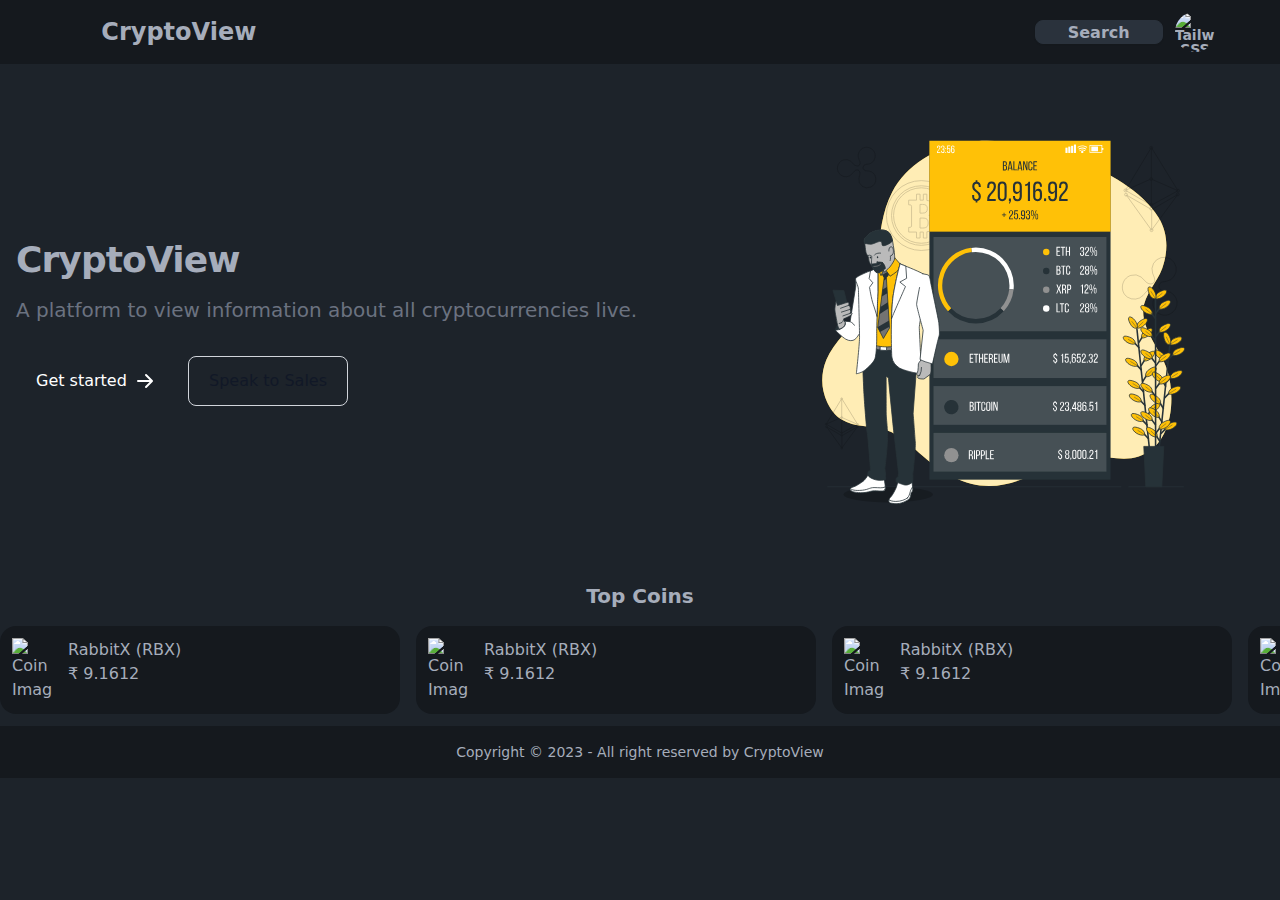
==== commit d52efc08: "home page done" ====
--- a/index.html
+++ b/index.html
@@ -11,12 +11,14 @@
     <link rel="icon" href="" type="image/x-icon">
 
     <link href="/styles/output.css" rel="stylesheet">
+    <link rel="stylesheet" href="/styles/custom.css">
 
     <script src="https://cdn.tailwindcss.com"></script>
     <script defer src="script.js"></script>
+
 </head>
 
-<body class=" w-screen h-screen relative">
+<body class=" w-screen overflow-x-hidden relative">
     <header class="bg-base-300 h-">
         <div class="navbar w-11/12 mx-auto ">
             <div class="flex-1 gap-2">
@@ -71,12 +73,146 @@
                     Speak to Sales
                 </a>
             </div>
-            <div class="hidden lg:mt-0 lg:col-span-5 lg:flex">
-                <img src="hero-image.svg" alt="mockup">
+            <div class="hidden lg:mt-0 lg:col-span-5 lg:flex justify-center items-center">
+                <img class="w-9/12" src="hero-image.svg" alt="mockup">
             </div>
         </div>
     </section>
 
+    <!-- Top coins  -->
+    <section class="top-coins overflow-hidden relative">
+        <h1 class="text-center text-xl font-bold mb-4">Top Coins</h1>
+        <div class=" flex flex-nowrap gap-4" id="coins_wrapper">
+
+            <div class="card min-w-[25rem] bg-base-300 flex flex-row p-3 gap-4">
+                <img class="w-10 card-image"
+                    src="https://assets.coingecko.com/coins/images/30048/thumb/RBX.png?1696528970" alt="Coin Image">
+                <div class="w-fit">
+                    <h1>RabbitX (RBX)</h1>
+                    <p>₹ 9.1612</p>
+                </div>
+            </div>
+            <div class=" card min-w-[25rem] bg-base-300 flex flex-row p-3 gap-4">
+                <img class="w-10 card-image"
+                    src="https://assets.coingecko.com/coins/images/30048/thumb/RBX.png?1696528970" alt="Coin Image">
+                <div class="w-fit">
+                    <h1>RabbitX (RBX)</h1>
+                    <p>₹ 9.1612</p>
+                </div>
+            </div>
+            <div class=" card min-w-[25rem] bg-base-300 flex flex-row p-3 gap-4">
+                <img class="w-10 card-image"
+                    src="https://assets.coingecko.com/coins/images/30048/thumb/RBX.png?1696528970" alt="Coin Image">
+                <div class="w-fit">
+                    <h1>RabbitX (RBX)</h1>
+                    <p>₹ 9.1612</p>
+                </div>
+            </div>
+            <div class=" card min-w-[25rem] bg-base-300 flex flex-row p-3 gap-4">
+                <img class="w-10 card-image"
+                    src="https://assets.coingecko.com/coins/images/30048/thumb/RBX.png?1696528970" alt="Coin Image">
+                <div class="w-fit">
+                    <h1>RabbitX (RBX)</h1>
+                    <p>₹ 9.1612</p>
+                </div>
+            </div>
+            <div class=" card min-w-[25rem] bg-base-300 flex flex-row p-3 gap-4">
+                <img class="w-10 card-image"
+                    src="https://assets.coingecko.com/coins/images/30048/thumb/RBX.png?1696528970" alt="Coin Image">
+                <div class="w-fit">
+                    <h1>RabbitX (RBX)</h1>
+                    <p>₹ 9.1612</p>
+                </div>
+            </div>
+            <div class=" card min-w-[25rem] bg-base-300 flex flex-row p-3 gap-4">
+                <img class="w-10 card-image"
+                    src="https://assets.coingecko.com/coins/images/30048/thumb/RBX.png?1696528970" alt="Coin Image">
+                <div class="w-fit">
+                    <h1>RabbitX (RBX)</h1>
+                    <p>₹ 9.1612</p>
+                </div>
+            </div>
+            <div class=" card min-w-[25rem] bg-base-300 flex flex-row p-3 gap-4">
+                <img class="w-10 card-image"
+                    src="https://assets.coingecko.com/coins/images/30048/thumb/RBX.png?1696528970" alt="Coin Image">
+                <div class="w-fit">
+                    <h1>RabbitX (RBX)</h1>
+                    <p>₹ 9.1612</p>
+                </div>
+            </div>
+            <div class=" card min-w-[25rem] bg-base-300 flex flex-row p-3 gap-4">
+                <img class="w-10 card-image"
+                    src="https://assets.coingecko.com/coins/images/30048/thumb/RBX.png?1696528970" alt="Coin Image">
+                <div class="w-fit">
+                    <h1>RabbitX (RBX)</h1>
+                    <p>₹ 9.1612</p>
+                </div>
+            </div>
+            <div class=" card min-w-[25rem] bg-base-300 flex flex-row p-3 gap-4">
+                <img class="w-10 card-image"
+                    src="https://assets.coingecko.com/coins/images/30048/thumb/RBX.png?1696528970" alt="Coin Image">
+                <div class="w-fit">
+                    <h1>RabbitX (RBX)</h1>
+                    <p>₹ 9.1612</p>
+                </div>
+            </div>
+            <div class=" card min-w-[25rem] bg-base-300 flex flex-row p-3 gap-4">
+                <img class="w-10 card-image"
+                    src="https://assets.coingecko.com/coins/images/30048/thumb/RBX.png?1696528970" alt="Coin Image">
+                <div class="w-fit">
+                    <h1>RabbitX (RBX)</h1>
+                    <p>₹ 9.1612</p>
+                </div>
+            </div>
+            <div class=" card min-w-[25rem] bg-base-300 flex flex-row p-3 gap-4">
+                <img class="w-10 card-image"
+                    src="https://assets.coingecko.com/coins/images/30048/thumb/RBX.png?1696528970" alt="Coin Image">
+                <div class="w-fit">
+                    <h1>RabbitX (RBX)</h1>
+                    <p>₹ 9.1612</p>
+                </div>
+            </div>
+            <div class=" card min-w-[25rem] bg-base-300 flex flex-row p-3 gap-4">
+                <img class="w-10 card-image"
+                    src="https://assets.coingecko.com/coins/images/30048/thumb/RBX.png?1696528970" alt="Coin Image">
+                <div class="w-fit">
+                    <h1>RabbitX (RBX)</h1>
+                    <p>₹ 9.1612</p>
+                </div>
+            </div>
+            <div class=" card min-w-[25rem] bg-base-300 flex flex-row p-3 gap-4">
+                <img class="w-10 card-image"
+                    src="https://assets.coingecko.com/coins/images/30048/thumb/RBX.png?1696528970" alt="Coin Image">
+                <div class="w-fit">
+                    <h1>RabbitX (RBX)</h1>
+                    <p>₹ 9.1612</p>
+                </div>
+            </div>
+            <div class=" card min-w-[25rem] bg-base-300 flex flex-row p-3 gap-4">
+                <img class="w-10 card-image"
+                    src="https://assets.coingecko.com/coins/images/30048/thumb/RBX.png?1696528970" alt="Coin Image">
+                <div class="w-fit">
+                    <h1>RabbitX (RBX)</h1>
+                    <p>₹ 9.1612</p>
+                </div>
+            </div>
+            <div class=" card min-w-[25rem] bg-base-300 flex flex-row p-3 gap-4">
+                <img class="w-10 card-image"
+                    src="https://assets.coingecko.com/coins/images/30048/thumb/RBX.png?1696528970" alt="Coin Image">
+                <div class="w-fit">
+                    <h1>RabbitX (RBX)</h1>
+                    <p>₹ 9.1612</p>
+                </div>
+            </div>
+
+        </div>
+    </section>
+    <!-- Footer section  -->
+    <footer class="footer footer-center p-4 bg-base-300 text-base-content mt-3">
+        <aside>
+            <p>Copyright © 2023 - All right reserved by CryptoView</p>
+        </aside>
+    </footer>
 </body>
 
 </html>--- a/styles/output.css
+++ b/styles/output.css
@@ -763,40 +763,6 @@
   --tw-backdrop-sepia:  ;
 }
 
-.container {
-  width: 100%;
-}
-
-@media (min-width: 640px) {
-  .container {
-    max-width: 640px;
-  }
-}
-
-@media (min-width: 768px) {
-  .container {
-    max-width: 768px;
-  }
-}
-
-@media (min-width: 1024px) {
-  .container {
-    max-width: 1024px;
-  }
-}
-
-@media (min-width: 1280px) {
-  .container {
-    max-width: 1280px;
-  }
-}
-
-@media (min-width: 1536px) {
-  .container {
-    max-width: 1536px;
-  }
-}
-
 .avatar {
   position: relative;
   display: inline-flex;
@@ -940,25 +906,6 @@
   outline-offset: 2px;
 }
 
-.card-body {
-  display: flex;
-  flex: 1 1 auto;
-  flex-direction: column;
-  padding: var(--padding-card, 2rem);
-  gap: 0.5rem;
-}
-
-.card-body :where(p) {
-  flex-grow: 1;
-}
-
-.card-actions {
-  display: flex;
-  flex-wrap: wrap;
-  align-items: flex-start;
-  gap: 0.5rem;
-}
-
 .card figure {
   display: flex;
   align-items: center;
@@ -1119,13 +1066,6 @@
     }
   }
 
-  .btn-outline.btn-primary:hover {
-    --tw-text-opacity: 1;
-    color: var(--fallback-pc,oklch(var(--pc)/var(--tw-text-opacity)));
-    background-color: color-mix(in oklab, var(--fallback-p,oklch(var(--p)/1)) 90%, black);
-    border-color: color-mix(in oklab, var(--fallback-p,oklch(var(--p)/1)) 90%, black);
-  }
-
   .btn-disabled:hover,
     .btn[disabled]:hover,
     .btn:disabled:hover {
@@ -1164,6 +1104,43 @@
 
 .dropdown:is(details) summary::-webkit-details-marker {
   display: none;
+}
+
+.footer {
+  display: grid;
+  width: 100%;
+  grid-auto-flow: row;
+  place-items: start;
+  -moz-column-gap: 1rem;
+       column-gap: 1rem;
+  row-gap: 2.5rem;
+  font-size: 0.875rem;
+  line-height: 1.25rem;
+}
+
+.footer > * {
+  display: grid;
+  place-items: start;
+  gap: 0.5rem;
+}
+
+.footer-center {
+  place-items: center;
+  text-align: center;
+}
+
+.footer-center > * {
+  place-items: center;
+}
+
+@media (min-width: 48rem) {
+  .footer {
+    grid-auto-flow: column;
+  }
+
+  .footer-center {
+    grid-auto-flow: row dense;
+  }
 }
 
 .label {
@@ -1179,18 +1156,32 @@
   padding-bottom: 0.5rem;
 }
 
-.indicator {
-  position: relative;
-  display: inline-flex;
-  width: -moz-max-content;
-  width: max-content;
-}
-
-.indicator :where(.indicator-item) {
-  z-index: 1;
-  position: absolute;
-  transform: translate(var(--tw-translate-x), var(--tw-translate-y)) rotate(var(--tw-rotate)) skewX(var(--tw-skew-x)) skewY(var(--tw-skew-y)) scaleX(var(--tw-scale-x)) scaleY(var(--tw-scale-y));
-  white-space: nowrap;
+.hero {
+  display: grid;
+  width: 100%;
+  place-items: center;
+  background-size: cover;
+  background-position: center;
+}
+
+.hero > * {
+  grid-column-start: 1;
+  grid-row-start: 1;
+}
+
+.input {
+  flex-shrink: 1;
+  height: 3rem;
+  padding-left: 1rem;
+  padding-right: 1rem;
+  font-size: 1rem;
+  line-height: 2;
+  line-height: 1.5rem;
+  border-radius: var(--rounded-btn, 0.5rem);
+  border-width: 1px;
+  border-color: transparent;
+  --tw-bg-opacity: 1;
+  background-color: var(--fallback-b1,oklch(var(--b1)/var(--tw-bg-opacity)));
 }
 
 .join .dropdown .join-item:first-child:not(:last-child),
@@ -1258,79 +1249,6 @@
   justify-self: end;
 }
 
-.modal {
-  pointer-events: none;
-  position: fixed;
-  inset: 0px;
-  margin: 0px;
-  display: grid;
-  height: 100%;
-  max-height: none;
-  width: 100%;
-  max-width: none;
-  justify-items: center;
-  padding: 0px;
-  opacity: 0;
-  overscroll-behavior: contain;
-  z-index: 999;
-  background-color: transparent;
-  color: inherit;
-  transition-duration: 200ms;
-  transition-timing-function: cubic-bezier(0, 0, 0.2, 1);
-  transition-property: transform, opacity, visibility;
-  overflow-y: hidden;
-}
-
-:where(.modal) {
-  align-items: center;
-}
-
-.modal-box {
-  max-height: calc(100vh - 5em);
-  grid-column-start: 1;
-  grid-row-start: 1;
-  width: 91.666667%;
-  max-width: 32rem;
-  --tw-scale-x: .9;
-  --tw-scale-y: .9;
-  transform: translate(var(--tw-translate-x), var(--tw-translate-y)) rotate(var(--tw-rotate)) skewX(var(--tw-skew-x)) skewY(var(--tw-skew-y)) scaleX(var(--tw-scale-x)) scaleY(var(--tw-scale-y));
-  border-bottom-right-radius: var(--rounded-box, 1rem);
-  border-bottom-left-radius: var(--rounded-box, 1rem);
-  border-top-left-radius: var(--rounded-box, 1rem);
-  border-top-right-radius: var(--rounded-box, 1rem);
-  --tw-bg-opacity: 1;
-  background-color: var(--fallback-b1,oklch(var(--b1)/var(--tw-bg-opacity)));
-  padding: 1.5rem;
-  transition-property: color, background-color, border-color, text-decoration-color, fill, stroke, opacity, box-shadow, transform, filter, -webkit-backdrop-filter;
-  transition-property: color, background-color, border-color, text-decoration-color, fill, stroke, opacity, box-shadow, transform, filter, backdrop-filter;
-  transition-property: color, background-color, border-color, text-decoration-color, fill, stroke, opacity, box-shadow, transform, filter, backdrop-filter, -webkit-backdrop-filter;
-  transition-timing-function: cubic-bezier(0.4, 0, 0.2, 1);
-  transition-timing-function: cubic-bezier(0, 0, 0.2, 1);
-  transition-duration: 200ms;
-  box-shadow: rgba(0, 0, 0, 0.25) 0px 25px 50px -12px;
-  overflow-y: auto;
-  overscroll-behavior: contain;
-}
-
-.modal-open,
-.modal:target,
-.modal-toggle:checked + .modal,
-.modal[open] {
-  pointer-events: auto;
-  visibility: visible;
-  opacity: 1;
-}
-
-.modal-action {
-  display: flex;
-  margin-top: 1.5rem;
-  justify-content: flex-end;
-}
-
-:root:has(:is(.modal-open, .modal:target, .modal-toggle:checked + .modal, .modal[open])) {
-  overflow: hidden;
-}
-
 .navbar {
   display: flex;
   align-items: center;
@@ -1369,10 +1287,6 @@
     border-color: var(--btn-color, var(--fallback-b2));
   }
 
-  .btn-primary {
-    --btn-color: var(--fallback-p);
-  }
-
   .btn-neutral {
     --btn-color: var(--fallback-n);
   }
@@ -1384,17 +1298,7 @@
   outline-offset: 2px;
 }
 
-.btn-primary {
-  --tw-text-opacity: 1;
-  color: var(--fallback-pc,oklch(var(--pc)/var(--tw-text-opacity)));
-  outline-color: var(--fallback-p,oklch(var(--p)/1));
-}
-
 @supports (color: oklch(0 0 0)) {
-  .btn-primary {
-    --btn-color: var(--p);
-  }
-
   .btn-neutral {
     --btn-color: var(--n);
   }
@@ -1434,18 +1338,6 @@
   background-color: var(--fallback-bc,oklch(var(--bc)/0.2));
 }
 
-.btn-outline.btn-primary {
-  --tw-text-opacity: 1;
-  color: var(--fallback-p,oklch(var(--p)/var(--tw-text-opacity)));
-}
-
-.btn-outline.btn-primary.btn-active {
-  --tw-text-opacity: 1;
-  color: var(--fallback-pc,oklch(var(--pc)/var(--tw-text-opacity)));
-  background-color: color-mix(in oklab, var(--fallback-p,oklch(var(--p)/1)) 90%, black);
-  border-color: color-mix(in oklab, var(--fallback-p,oklch(var(--p)/1)) 90%, black);
-}
-
 .btn.btn-disabled,
   .btn[disabled],
   .btn:disabled {
@@ -1517,15 +1409,6 @@
   line-height: 1.25rem;
 }
 
-.card-title {
-  display: flex;
-  align-items: center;
-  gap: 0.5rem;
-  font-size: 1.25rem;
-  line-height: 1.75rem;
-  font-weight: 600;
-}
-
 .card.image-full :where(figure) {
   overflow: hidden;
   border-radius: inherit;
@@ -1553,6 +1436,52 @@
   transform: translate(var(--tw-translate-x), var(--tw-translate-y)) rotate(var(--tw-rotate)) skewX(var(--tw-skew-x)) skewY(var(--tw-skew-y)) scaleX(var(--tw-scale-x)) scaleY(var(--tw-scale-y));
 }
 
+.input input:focus {
+  outline: 2px solid transparent;
+  outline-offset: 2px;
+}
+
+.input[list]::-webkit-calendar-picker-indicator {
+  line-height: 1em;
+}
+
+.input-bordered {
+  border-color: var(--fallback-bc,oklch(var(--bc)/0.2));
+}
+
+.input:focus,
+  .input:focus-within {
+  box-shadow: none;
+  border-color: var(--fallback-bc,oklch(var(--bc)/0.2));
+  outline-style: solid;
+  outline-width: 2px;
+  outline-offset: 2px;
+  outline-color: var(--fallback-bc,oklch(var(--bc)/0.2));
+}
+
+.input-disabled,
+  .input:disabled,
+  .input[disabled] {
+  cursor: not-allowed;
+  --tw-border-opacity: 1;
+  border-color: var(--fallback-b2,oklch(var(--b2)/var(--tw-border-opacity)));
+  --tw-bg-opacity: 1;
+  background-color: var(--fallback-b2,oklch(var(--b2)/var(--tw-bg-opacity)));
+  color: var(--fallback-bc,oklch(var(--bc)/0.4));
+}
+
+.input-disabled::-moz-placeholder, .input:disabled::-moz-placeholder, .input[disabled]::-moz-placeholder {
+  color: var(--fallback-bc,oklch(var(--bc)/var(--tw-placeholder-opacity)));
+  --tw-placeholder-opacity: 0.2;
+}
+
+.input-disabled::placeholder,
+  .input:disabled::placeholder,
+  .input[disabled]::placeholder {
+  color: var(--fallback-bc,oklch(var(--bc)/var(--tw-placeholder-opacity)));
+  --tw-placeholder-opacity: 0.2;
+}
+
 .link:focus {
   outline: 2px solid transparent;
   outline-offset: 2px;
@@ -1561,31 +1490,6 @@
 .link:focus-visible {
   outline: 2px solid currentColor;
   outline-offset: 2px;
-}
-
-.loading {
-  pointer-events: none;
-  display: inline-block;
-  aspect-ratio: 1 / 1;
-  width: 1.5rem;
-  background-color: currentColor;
-  -webkit-mask-size: 100%;
-          mask-size: 100%;
-  -webkit-mask-repeat: no-repeat;
-          mask-repeat: no-repeat;
-  -webkit-mask-position: center;
-          mask-position: center;
-  -webkit-mask-image: url("data:image/svg+xml,%3Csvg width='24' height='24' stroke='%23000' viewBox='0 0 24 24' xmlns='http://www.w3.org/2000/svg'%3E%3Cstyle%3E.spinner_V8m1%7Btransform-origin:center;animation:spinner_zKoa 2s linear infinite%7D.spinner_V8m1 circle%7Bstroke-linecap:round;animation:spinner_YpZS 1.5s ease-out infinite%7D%40keyframes spinner_zKoa%7B100%25%7Btransform:rotate(360deg)%7D%7D%40keyframes spinner_YpZS%7B0%25%7Bstroke-dasharray:0 150;stroke-dashoffset:0%7D47.5%25%7Bstroke-dasharray:42 150;stroke-dashoffset:-16%7D95%25%2C100%25%7Bstroke-dasharray:42 150;stroke-dashoffset:-59%7D%7D%3C%2Fstyle%3E%3Cg class='spinner_V8m1'%3E%3Ccircle cx='12' cy='12' r='9.5' fill='none' stroke-width='3'%3E%3C%2Fcircle%3E%3C%2Fg%3E%3C%2Fsvg%3E");
-          mask-image: url("data:image/svg+xml,%3Csvg width='24' height='24' stroke='%23000' viewBox='0 0 24 24' xmlns='http://www.w3.org/2000/svg'%3E%3Cstyle%3E.spinner_V8m1%7Btransform-origin:center;animation:spinner_zKoa 2s linear infinite%7D.spinner_V8m1 circle%7Bstroke-linecap:round;animation:spinner_YpZS 1.5s ease-out infinite%7D%40keyframes spinner_zKoa%7B100%25%7Btransform:rotate(360deg)%7D%7D%40keyframes spinner_YpZS%7B0%25%7Bstroke-dasharray:0 150;stroke-dashoffset:0%7D47.5%25%7Bstroke-dasharray:42 150;stroke-dashoffset:-16%7D95%25%2C100%25%7Bstroke-dasharray:42 150;stroke-dashoffset:-59%7D%7D%3C%2Fstyle%3E%3Cg class='spinner_V8m1'%3E%3Ccircle cx='12' cy='12' r='9.5' fill='none' stroke-width='3'%3E%3C%2Fcircle%3E%3C%2Fg%3E%3C%2Fsvg%3E");
-}
-
-.loading-spinner {
-  -webkit-mask-image: url("data:image/svg+xml,%3Csvg width='24' height='24' stroke='%23000' viewBox='0 0 24 24' xmlns='http://www.w3.org/2000/svg'%3E%3Cstyle%3E.spinner_V8m1%7Btransform-origin:center;animation:spinner_zKoa 2s linear infinite%7D.spinner_V8m1 circle%7Bstroke-linecap:round;animation:spinner_YpZS 1.5s ease-out infinite%7D%40keyframes spinner_zKoa%7B100%25%7Btransform:rotate(360deg)%7D%7D%40keyframes spinner_YpZS%7B0%25%7Bstroke-dasharray:0 150;stroke-dashoffset:0%7D47.5%25%7Bstroke-dasharray:42 150;stroke-dashoffset:-16%7D95%25%2C100%25%7Bstroke-dasharray:42 150;stroke-dashoffset:-59%7D%7D%3C%2Fstyle%3E%3Cg class='spinner_V8m1'%3E%3Ccircle cx='12' cy='12' r='9.5' fill='none' stroke-width='3'%3E%3C%2Fcircle%3E%3C%2Fg%3E%3C%2Fsvg%3E");
-          mask-image: url("data:image/svg+xml,%3Csvg width='24' height='24' stroke='%23000' viewBox='0 0 24 24' xmlns='http://www.w3.org/2000/svg'%3E%3Cstyle%3E.spinner_V8m1%7Btransform-origin:center;animation:spinner_zKoa 2s linear infinite%7D.spinner_V8m1 circle%7Bstroke-linecap:round;animation:spinner_YpZS 1.5s ease-out infinite%7D%40keyframes spinner_zKoa%7B100%25%7Btransform:rotate(360deg)%7D%7D%40keyframes spinner_YpZS%7B0%25%7Bstroke-dasharray:0 150;stroke-dashoffset:0%7D47.5%25%7Bstroke-dasharray:42 150;stroke-dashoffset:-16%7D95%25%2C100%25%7Bstroke-dasharray:42 150;stroke-dashoffset:-59%7D%7D%3C%2Fstyle%3E%3Cg class='spinner_V8m1'%3E%3Ccircle cx='12' cy='12' r='9.5' fill='none' stroke-width='3'%3E%3C%2Fcircle%3E%3C%2Fg%3E%3C%2Fsvg%3E");
-}
-
-.loading-lg {
-  width: 2.5rem;
 }
 
 :where(.menu li:empty) {
@@ -1671,26 +1575,50 @@
   margin-top: 0;
 }
 
-.modal:not(dialog:not(.modal-open)),
-  .modal::backdrop {
-  background-color: rgba(0, 0, 0, 0.3);
-  animation: modal-pop 0.2s ease-out;
-}
-
-.modal-open .modal-box,
-.modal-toggle:checked + .modal .modal-box,
-.modal:target .modal-box,
-.modal[open] .modal-box {
-  --tw-translate-y: 0px;
-  --tw-scale-x: 1;
-  --tw-scale-y: 1;
+.mockup-browser .mockup-browser-toolbar .input {
+  position: relative;
+  margin-left: auto;
+  margin-right: auto;
+  display: block;
+  height: 1.75rem;
+  width: 24rem;
+  overflow: hidden;
+  text-overflow: ellipsis;
+  white-space: nowrap;
+  --tw-bg-opacity: 1;
+  background-color: var(--fallback-b2,oklch(var(--b2)/var(--tw-bg-opacity)));
+  padding-left: 2rem;
+  direction: ltr;
+}
+
+.mockup-browser .mockup-browser-toolbar .input:before {
+  content: "";
+  position: absolute;
+  left: 0.5rem;
+  top: 50%;
+  aspect-ratio: 1 / 1;
+  height: 0.75rem;
+  --tw-translate-y: -50%;
   transform: translate(var(--tw-translate-x), var(--tw-translate-y)) rotate(var(--tw-rotate)) skewX(var(--tw-skew-x)) skewY(var(--tw-skew-y)) scaleX(var(--tw-scale-x)) scaleY(var(--tw-scale-y));
-}
-
-.modal-action > :not([hidden]) ~ :not([hidden]) {
-  --tw-space-x-reverse: 0;
-  margin-right: calc(0.5rem * var(--tw-space-x-reverse));
-  margin-left: calc(0.5rem * calc(1 - var(--tw-space-x-reverse)));
+  border-radius: 9999px;
+  border-width: 2px;
+  border-color: currentColor;
+  opacity: 0.6;
+}
+
+.mockup-browser .mockup-browser-toolbar .input:after {
+  content: "";
+  position: absolute;
+  left: 1.25rem;
+  top: 50%;
+  height: 0.5rem;
+  --tw-translate-y: 25%;
+  --tw-rotate: -45deg;
+  transform: translate(var(--tw-translate-x), var(--tw-translate-y)) rotate(var(--tw-rotate)) skewX(var(--tw-skew-x)) skewY(var(--tw-skew-y)) scaleX(var(--tw-scale-x)) scaleY(var(--tw-scale-y));
+  border-radius: 9999px;
+  border-width: 1px;
+  border-color: currentColor;
+  opacity: 0.6;
 }
 
 @keyframes modal-pop {
@@ -1758,16 +1686,18 @@
   }
 }
 
-.badge-sm {
-  height: 1rem;
+.btn-xs {
+  height: 1.5rem;
+  min-height: 1.5rem;
+  padding-left: 0.5rem;
+  padding-right: 0.5rem;
   font-size: 0.75rem;
-  line-height: 1rem;
-  padding-left: 0.438rem;
-  padding-right: 0.438rem;
-}
-
-.btn-block {
-  width: 100%;
+}
+
+.btn-square:where(.btn-xs) {
+  height: 1.5rem;
+  width: 1.5rem;
+  padding: 0px;
 }
 
 .btn-circle:where(.btn-xs) {
@@ -1796,78 +1726,6 @@
   width: 4rem;
   border-radius: 9999px;
   padding: 0px;
-}
-
-.indicator :where(.indicator-item) {
-  bottom: auto;
-  inset-inline-end: 0px;
-  inset-inline-start: auto;
-  top: 0px;
-  --tw-translate-y: -50%;
-  --tw-translate-x: 50%;
-  transform: translate(var(--tw-translate-x), var(--tw-translate-y)) rotate(var(--tw-rotate)) skewX(var(--tw-skew-x)) skewY(var(--tw-skew-y)) scaleX(var(--tw-scale-x)) scaleY(var(--tw-scale-y));
-}
-
-:is([dir="rtl"] .indicator :where(.indicator-item)) {
-  --tw-translate-x: -50%;
-  transform: translate(var(--tw-translate-x), var(--tw-translate-y)) rotate(var(--tw-rotate)) skewX(var(--tw-skew-x)) skewY(var(--tw-skew-y)) scaleX(var(--tw-scale-x)) scaleY(var(--tw-scale-y));
-}
-
-.indicator :where(.indicator-item.indicator-start) {
-  inset-inline-end: auto;
-  inset-inline-start: 0px;
-  --tw-translate-x: -50%;
-  transform: translate(var(--tw-translate-x), var(--tw-translate-y)) rotate(var(--tw-rotate)) skewX(var(--tw-skew-x)) skewY(var(--tw-skew-y)) scaleX(var(--tw-scale-x)) scaleY(var(--tw-scale-y));
-}
-
-:is([dir="rtl"] .indicator :where(.indicator-item.indicator-start)) {
-  --tw-translate-x: 50%;
-  transform: translate(var(--tw-translate-x), var(--tw-translate-y)) rotate(var(--tw-rotate)) skewX(var(--tw-skew-x)) skewY(var(--tw-skew-y)) scaleX(var(--tw-scale-x)) scaleY(var(--tw-scale-y));
-}
-
-.indicator :where(.indicator-item.indicator-center) {
-  inset-inline-end: 50%;
-  inset-inline-start: 50%;
-  --tw-translate-x: -50%;
-  transform: translate(var(--tw-translate-x), var(--tw-translate-y)) rotate(var(--tw-rotate)) skewX(var(--tw-skew-x)) skewY(var(--tw-skew-y)) scaleX(var(--tw-scale-x)) scaleY(var(--tw-scale-y));
-}
-
-:is([dir="rtl"] .indicator :where(.indicator-item.indicator-center)) {
-  --tw-translate-x: 50%;
-  transform: translate(var(--tw-translate-x), var(--tw-translate-y)) rotate(var(--tw-rotate)) skewX(var(--tw-skew-x)) skewY(var(--tw-skew-y)) scaleX(var(--tw-scale-x)) scaleY(var(--tw-scale-y));
-}
-
-.indicator :where(.indicator-item.indicator-end) {
-  inset-inline-end: 0px;
-  inset-inline-start: auto;
-  --tw-translate-x: 50%;
-  transform: translate(var(--tw-translate-x), var(--tw-translate-y)) rotate(var(--tw-rotate)) skewX(var(--tw-skew-x)) skewY(var(--tw-skew-y)) scaleX(var(--tw-scale-x)) scaleY(var(--tw-scale-y));
-}
-
-:is([dir="rtl"] .indicator :where(.indicator-item.indicator-end)) {
-  --tw-translate-x: -50%;
-  transform: translate(var(--tw-translate-x), var(--tw-translate-y)) rotate(var(--tw-rotate)) skewX(var(--tw-skew-x)) skewY(var(--tw-skew-y)) scaleX(var(--tw-scale-x)) scaleY(var(--tw-scale-y));
-}
-
-.indicator :where(.indicator-item.indicator-bottom) {
-  bottom: 0px;
-  top: auto;
-  --tw-translate-y: 50%;
-  transform: translate(var(--tw-translate-x), var(--tw-translate-y)) rotate(var(--tw-rotate)) skewX(var(--tw-skew-x)) skewY(var(--tw-skew-y)) scaleX(var(--tw-scale-x)) scaleY(var(--tw-scale-y));
-}
-
-.indicator :where(.indicator-item.indicator-middle) {
-  bottom: 50%;
-  top: 50%;
-  --tw-translate-y: -50%;
-  transform: translate(var(--tw-translate-x), var(--tw-translate-y)) rotate(var(--tw-rotate)) skewX(var(--tw-skew-x)) skewY(var(--tw-skew-y)) scaleX(var(--tw-scale-x)) scaleY(var(--tw-scale-y));
-}
-
-.indicator :where(.indicator-item.indicator-top) {
-  bottom: auto;
-  top: 0px;
-  --tw-translate-y: -50%;
-  transform: translate(var(--tw-translate-x), var(--tw-translate-y)) rotate(var(--tw-rotate)) skewX(var(--tw-skew-x)) skewY(var(--tw-skew-y)) scaleX(var(--tw-scale-x)) scaleY(var(--tw-scale-y));
 }
 
 .avatar.online:before {
@@ -1904,26 +1762,6 @@
   right: 7%;
 }
 
-.card-compact .card-body {
-  padding: 1rem;
-  font-size: 0.875rem;
-  line-height: 1.25rem;
-}
-
-.card-compact .card-title {
-  margin-bottom: 0.25rem;
-}
-
-.card-normal .card-body {
-  padding: var(--padding-card, 2rem);
-  font-size: 1rem;
-  line-height: 1.5rem;
-}
-
-.card-normal .card-title {
-  margin-bottom: 0.75rem;
-}
-
 .menu-sm :where(li:not(.menu-title) > *:not(ul):not(details):not(.menu-title)),
   .menu-sm :where(li:not(.menu-title) > details > summary:not(.menu-title)) {
   border-radius: var(--rounded-btn, 0.5rem);
@@ -1942,67 +1780,20 @@
   padding-bottom: 0.5rem;
 }
 
-.modal-top :where(.modal-box) {
-  width: 100%;
-  max-width: none;
-  --tw-translate-y: -2.5rem;
-  --tw-scale-x: 1;
-  --tw-scale-y: 1;
-  transform: translate(var(--tw-translate-x), var(--tw-translate-y)) rotate(var(--tw-rotate)) skewX(var(--tw-skew-x)) skewY(var(--tw-skew-y)) scaleX(var(--tw-scale-x)) scaleY(var(--tw-scale-y));
-  border-bottom-right-radius: var(--rounded-box, 1rem);
-  border-bottom-left-radius: var(--rounded-box, 1rem);
-  border-top-left-radius: 0px;
-  border-top-right-radius: 0px;
-}
-
-.modal-middle :where(.modal-box) {
-  width: 91.666667%;
-  max-width: 32rem;
-  --tw-translate-y: 0px;
-  --tw-scale-x: .9;
-  --tw-scale-y: .9;
-  transform: translate(var(--tw-translate-x), var(--tw-translate-y)) rotate(var(--tw-rotate)) skewX(var(--tw-skew-x)) skewY(var(--tw-skew-y)) scaleX(var(--tw-scale-x)) scaleY(var(--tw-scale-y));
-  border-top-left-radius: var(--rounded-box, 1rem);
-  border-top-right-radius: var(--rounded-box, 1rem);
-  border-bottom-right-radius: var(--rounded-box, 1rem);
-  border-bottom-left-radius: var(--rounded-box, 1rem);
-}
-
-.modal-bottom :where(.modal-box) {
-  width: 100%;
-  max-width: none;
-  --tw-translate-y: 2.5rem;
-  --tw-scale-x: 1;
-  --tw-scale-y: 1;
-  transform: translate(var(--tw-translate-x), var(--tw-translate-y)) rotate(var(--tw-rotate)) skewX(var(--tw-skew-x)) skewY(var(--tw-skew-y)) scaleX(var(--tw-scale-x)) scaleY(var(--tw-scale-y));
-  border-top-left-radius: var(--rounded-box, 1rem);
-  border-top-right-radius: var(--rounded-box, 1rem);
-  border-bottom-right-radius: 0px;
-  border-bottom-left-radius: 0px;
-}
-
-.absolute {
-  position: absolute;
+.fixed {
+  position: fixed;
 }
 
 .relative {
   position: relative;
 }
 
-.left-1\/2 {
-  left: 50%;
-}
-
-.top-1\/2 {
-  top: 50%;
+.bottom-0 {
+  bottom: 0px;
 }
 
 .z-\[1\] {
   z-index: 1;
-}
-
-.z-50 {
-  z-index: 50;
 }
 
 .mx-auto {
@@ -2010,22 +1801,52 @@
   margin-right: auto;
 }
 
-.mb-2 {
+.my-4 {
+  margin-top: 1rem;
+  margin-bottom: 1rem;
+}
+
+.my-2 {
+  margin-top: 0.5rem;
   margin-bottom: 0.5rem;
+}
+
+.-mr-1 {
+  margin-right: -0.25rem;
+}
+
+.mb-4 {
+  margin-bottom: 1rem;
+}
+
+.mb-6 {
+  margin-bottom: 1.5rem;
+}
+
+.ml-2 {
+  margin-left: 0.5rem;
+}
+
+.mr-3 {
+  margin-right: 0.75rem;
+}
+
+.mr-auto {
+  margin-right: auto;
 }
 
 .mt-3 {
   margin-top: 0.75rem;
 }
 
-.mt-4 {
-  margin-top: 1rem;
-}
-
 .flex {
   display: flex;
 }
 
+.inline-flex {
+  display: inline-flex;
+}
+
 .grid {
   display: grid;
 }
@@ -2038,18 +1859,10 @@
   height: 1.25rem;
 }
 
-.h-screen {
-  height: 100vh;
-}
-
 .w-10 {
   width: 2.5rem;
 }
 
-.w-10\/12 {
-  width: 83.333333%;
-}
-
 .w-11\/12 {
   width: 91.666667%;
 }
@@ -2062,8 +1875,12 @@
   width: 13rem;
 }
 
-.w-64 {
-  width: 16rem;
+.w-8 {
+  width: 2rem;
+}
+
+.w-9\/12 {
+  width: 75%;
 }
 
 .w-fit {
@@ -2071,10 +1888,30 @@
   width: fit-content;
 }
 
+.w-full {
+  width: 100%;
+}
+
 .w-screen {
   width: 100vw;
 }
 
+.min-w-\[25rem\] {
+  min-width: 25rem;
+}
+
+.max-w-2xl {
+  max-width: 42rem;
+}
+
+.max-w-screen-xl {
+  max-width: 1280px;
+}
+
+.max-w-xs {
+  max-width: 20rem;
+}
+
 .flex-1 {
   flex: 1 1 0%;
 }
@@ -2083,40 +1920,48 @@
   flex: none;
 }
 
-.list-none {
-  list-style-type: none;
-}
-
-.grid-cols-3 {
-  grid-template-columns: repeat(3, minmax(0, 1fr));
-}
-
-.flex-wrap {
-  flex-wrap: wrap;
+.flex-row {
+  flex-direction: row;
+}
+
+.flex-nowrap {
+  flex-wrap: nowrap;
 }
 
 .items-center {
   align-items: center;
 }
 
+.justify-center {
+  justify-content: center;
+}
+
 .justify-between {
   justify-content: space-between;
 }
 
-.gap-10 {
-  gap: 2.5rem;
+.gap-2 {
+  gap: 0.5rem;
+}
+
+.gap-4 {
+  gap: 1rem;
 }
 
 .gap-3 {
   gap: 0.75rem;
 }
 
-.gap-5 {
-  gap: 1.25rem;
-}
-
-.gap-4 {
-  gap: 1rem;
+.place-self-center {
+  place-self: center;
+}
+
+.overflow-hidden {
+  overflow: hidden;
+}
+
+.overflow-x-hidden {
+  overflow-x: hidden;
 }
 
 .rounded-box {
@@ -2127,8 +1972,17 @@
   border-radius: 9999px;
 }
 
-.rounded-xl {
-  border-radius: 0.75rem;
+.rounded-lg {
+  border-radius: 0.5rem;
+}
+
+.border {
+  border-width: 1px;
+}
+
+.border-gray-300 {
+  --tw-border-opacity: 1;
+  border-color: rgb(209 213 219 / var(--tw-border-opacity));
 }
 
 .bg-base-100 {
@@ -2145,18 +1999,37 @@
   padding: 0.5rem;
 }
 
-.px-10 {
-  padding-left: 2.5rem;
-  padding-right: 2.5rem;
-}
-
-.py-4 {
-  padding-top: 1rem;
-  padding-bottom: 1rem;
-}
-
-.pt-10 {
-  padding-top: 2.5rem;
+.p-3 {
+  padding: 0.75rem;
+}
+
+.p-4 {
+  padding: 1rem;
+}
+
+.px-4 {
+  padding-left: 1rem;
+  padding-right: 1rem;
+}
+
+.px-5 {
+  padding-left: 1.25rem;
+  padding-right: 1.25rem;
+}
+
+.px-8 {
+  padding-left: 2rem;
+  padding-right: 2rem;
+}
+
+.py-3 {
+  padding-top: 0.75rem;
+  padding-bottom: 0.75rem;
+}
+
+.py-8 {
+  padding-top: 2rem;
+  padding-bottom: 2rem;
 }
 
 .text-center {
@@ -2168,9 +2041,14 @@
   line-height: 2rem;
 }
 
-.text-lg {
-  font-size: 1.125rem;
-  line-height: 1.75rem;
+.text-4xl {
+  font-size: 2.25rem;
+  line-height: 2.5rem;
+}
+
+.text-base {
+  font-size: 1rem;
+  line-height: 1.5rem;
 }
 
 .text-xl {
@@ -2182,14 +2060,44 @@
   font-weight: 700;
 }
 
-.text-info {
+.font-extrabold {
+  font-weight: 800;
+}
+
+.font-light {
+  font-weight: 300;
+}
+
+.font-medium {
+  font-weight: 500;
+}
+
+.leading-none {
+  line-height: 1;
+}
+
+.tracking-tight {
+  letter-spacing: -0.025em;
+}
+
+.text-base-content {
   --tw-text-opacity: 1;
-  color: var(--fallback-in,oklch(var(--in)/var(--tw-text-opacity)));
-}
-
-.text-primary {
+  color: var(--fallback-bc,oklch(var(--bc)/var(--tw-text-opacity)));
+}
+
+.text-gray-500 {
   --tw-text-opacity: 1;
-  color: var(--fallback-p,oklch(var(--p)/var(--tw-text-opacity)));
+  color: rgb(107 114 128 / var(--tw-text-opacity));
+}
+
+.text-gray-900 {
+  --tw-text-opacity: 1;
+  color: rgb(17 24 39 / var(--tw-text-opacity));
+}
+
+.text-white {
+  --tw-text-opacity: 1;
+  color: rgb(255 255 255 / var(--tw-text-opacity));
 }
 
 .shadow {
@@ -2198,14 +2106,108 @@
   box-shadow: var(--tw-ring-offset-shadow, 0 0 #0000), var(--tw-ring-shadow, 0 0 #0000), var(--tw-shadow);
 }
 
-.shadow-xl {
-  --tw-shadow: 0 20px 25px -5px rgb(0 0 0 / 0.1), 0 8px 10px -6px rgb(0 0 0 / 0.1);
-  --tw-shadow-colored: 0 20px 25px -5px var(--tw-shadow-color), 0 8px 10px -6px var(--tw-shadow-color);
-  box-shadow: var(--tw-ring-offset-shadow, 0 0 #0000), var(--tw-ring-shadow, 0 0 #0000), var(--tw-shadow);
+.hover\:bg-gray-100:hover {
+  --tw-bg-opacity: 1;
+  background-color: rgb(243 244 246 / var(--tw-bg-opacity));
+}
+
+.focus\:ring-4:focus {
+  --tw-ring-offset-shadow: var(--tw-ring-inset) 0 0 0 var(--tw-ring-offset-width) var(--tw-ring-offset-color);
+  --tw-ring-shadow: var(--tw-ring-inset) 0 0 0 calc(4px + var(--tw-ring-offset-width)) var(--tw-ring-color);
+  box-shadow: var(--tw-ring-offset-shadow), var(--tw-ring-shadow), var(--tw-shadow, 0 0 #0000);
+}
+
+.focus\:ring-gray-100:focus {
+  --tw-ring-opacity: 1;
+  --tw-ring-color: rgb(243 244 246 / var(--tw-ring-opacity));
+}
+
+@media (prefers-color-scheme: dark) {
+  .dark\:border-gray-700 {
+    --tw-border-opacity: 1;
+    border-color: rgb(55 65 81 / var(--tw-border-opacity));
+  }
+
+  .dark\:text-gray-400 {
+    --tw-text-opacity: 1;
+    color: rgb(156 163 175 / var(--tw-text-opacity));
+  }
+
+  .dark\:text-white {
+    --tw-text-opacity: 1;
+    color: rgb(255 255 255 / var(--tw-text-opacity));
+  }
+
+  .dark\:hover\:bg-gray-700:hover {
+    --tw-bg-opacity: 1;
+    background-color: rgb(55 65 81 / var(--tw-bg-opacity));
+  }
+
+  .dark\:focus\:ring-gray-800:focus {
+    --tw-ring-opacity: 1;
+    --tw-ring-color: rgb(31 41 55 / var(--tw-ring-opacity));
+  }
+}
+
+@media (min-width: 768px) {
+  .md\:text-2xl {
+    font-size: 1.5rem;
+    line-height: 2rem;
+  }
+
+  .md\:text-lg {
+    font-size: 1.125rem;
+    line-height: 1.75rem;
+  }
 }
 
 @media (min-width: 1024px) {
-  .lg\:grid-cols-5 {
-    grid-template-columns: repeat(5, minmax(0, 1fr));
+  .lg\:col-span-5 {
+    grid-column: span 5 / span 5;
+  }
+
+  .lg\:col-span-7 {
+    grid-column: span 7 / span 7;
+  }
+
+  .lg\:mb-8 {
+    margin-bottom: 2rem;
+  }
+
+  .lg\:mt-0 {
+    margin-top: 0px;
+  }
+
+  .lg\:flex {
+    display: flex;
+  }
+
+  .lg\:grid-cols-12 {
+    grid-template-columns: repeat(12, minmax(0, 1fr));
+  }
+
+  .lg\:gap-8 {
+    gap: 2rem;
+  }
+
+  .lg\:py-16 {
+    padding-top: 4rem;
+    padding-bottom: 4rem;
+  }
+
+  .lg\:text-xl {
+    font-size: 1.25rem;
+    line-height: 1.75rem;
+  }
+}
+
+@media (min-width: 1280px) {
+  .xl\:gap-0 {
+    gap: 0px;
+  }
+
+  .xl\:text-4xl {
+    font-size: 2.25rem;
+    line-height: 2.5rem;
   }
 }--- a/styles/custom.css
+++ b/styles/custom.css
@@ -0,0 +1,22 @@
+#coins_wrapper{
+    animation: slide 20s linear infinite alternate;
+    -webkit-animation: slide 20s linear infinite alternate;
+}
+
+@keyframes slide {
+0% {
+        transform: translateX(0%);
+        -webkit-transform: translateX(0%);
+        -moz-transform: translateX(0%);
+        -ms-transform: translateX(0%);
+        -o-transform: translateX(0%);
+}
+
+    100% {
+        transform: translateX(-100%);
+        -webkit-transform: translateX(-100%);
+        -moz-transform: translateX(-100%);
+        -ms-transform: translateX(-100%);
+        -o-transform: translateX(-100%);
+}
+}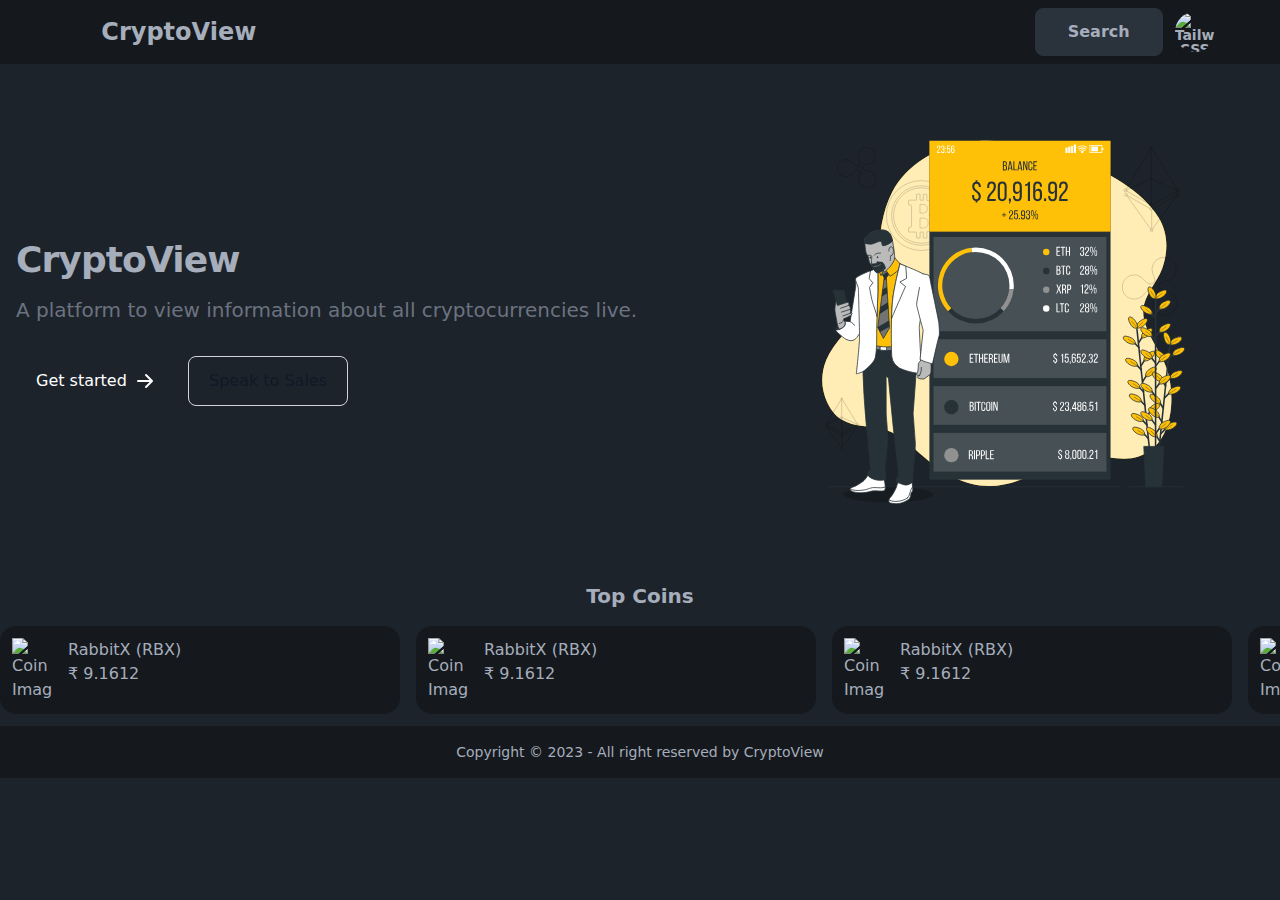
==== commit 4a8758d4: "search page done" ====
--- a/index.html
+++ b/index.html
@@ -14,19 +14,20 @@
     <link rel="stylesheet" href="/styles/custom.css">
 
     <script src="https://cdn.tailwindcss.com"></script>
-    <script defer src="script.js"></script>
+    <script defer src="/js/navigate.js"></script>
+    <script defer src="/js/home.js"></script>
 
 </head>
 
 <body class=" w-screen overflow-x-hidden relative">
     <header class="bg-base-300 h-">
-        <div class="navbar w-11/12 mx-auto ">
-            <div class="flex-1 gap-2">
-                <img class="w-8" src="https://img.icons8.com/?size=256&id=63192&format=png" alt="" srcset="">
-                <a class=" text-2xl font-bold">CryptoView</a>
+        <div class="navbar w-11/12 mx-auto">
+            <div id="main-title" class="flex-1 gap-2 cursor-pointer">
+                <img class="w-8" src="https://img.icons8.com/?size=256&id=63192&format=png" alt="" srcset="" />
+                <a class="text-2xl font-bold">CryptoView</a>
             </div>
             <div class="flex-none gap-2">
-                <button class="btn btn-neutral btn-xs text-base px-8">Search</button>
+                <button id="nav-search-button" class="btn btn-neutral text-base px-8">Search</button>
                 <div class="dropdown dropdown-end">
                     <label tabindex="0" class="btn btn-ghost btn-circle avatar">
                         <div class="w-10 rounded-full">
--- a/styles/output.css
+++ b/styles/output.css
@@ -1839,6 +1839,22 @@
   margin-top: 0.75rem;
 }
 
+.mt-1 {
+  margin-top: 0.25rem;
+}
+
+.mt-2 {
+  margin-top: 0.5rem;
+}
+
+.mt-6 {
+  margin-top: 1.5rem;
+}
+
+.inline {
+  display: inline;
+}
+
 .flex {
   display: flex;
 }
@@ -1896,6 +1912,14 @@
   width: 100vw;
 }
 
+.w-12 {
+  width: 3rem;
+}
+
+.w-10\/12 {
+  width: 83.333333%;
+}
+
 .min-w-\[25rem\] {
   min-width: 25rem;
 }
@@ -1920,8 +1944,16 @@
   flex: none;
 }
 
+.cursor-pointer {
+  cursor: pointer;
+}
+
 .flex-row {
   flex-direction: row;
+}
+
+.flex-col {
+  flex-direction: column;
 }
 
 .flex-nowrap {
@@ -1993,6 +2025,11 @@
 .bg-base-300 {
   --tw-bg-opacity: 1;
   background-color: var(--fallback-b3,oklch(var(--b3)/var(--tw-bg-opacity)));
+}
+
+.bg-base-200 {
+  --tw-bg-opacity: 1;
+  background-color: var(--fallback-b2,oklch(var(--b2)/var(--tw-bg-opacity)));
 }
 
 .p-2 {
--- a/styles/custom.css
+++ b/styles/custom.css
@@ -19,4 +19,66 @@
         -ms-transform: translateX(-100%);
         -o-transform: translateX(-100%);
 }
+}
+
+
+/* search coin */
+
+.search-input-container {
+    display: flex;
+    flex-direction: row;
+    justify-content: center;
+}
+
+.search-input-container input {
+    font-size: 1.5rem;
+}
+
+.search-result-container {
+    display: flex;
+    flex-direction: column;
+    gap: 0.5rem;
+}
+
+.single-search-result {
+    display: flex;
+    flex-direction: row;
+    flex-wrap: wrap;
+    padding: 0.5rem 2rem;
+    margin: 0rem 5rem;
+    gap: 1rem;
+    transition: all 0.25s;
+}
+
+.single-search-result:hover {
+    box-shadow: 0px 4px 8px rgba(0, 0, 0, 0.5);
+}
+
+.single-search-result>img {
+    height: 2rem;
+}
+
+.single-search-result>h3 {
+    font-size: 1.5rem;
+}
+
+.single-search-result>p {
+    margin-top: 0.45rem;
+}
+
+.single-search-result>a {
+    background-color: #FFFFFF;
+    border: 1px solid #14213D;
+    border-radius: 5px;
+    cursor: pointer;
+    padding: 0.25rem 1rem;
+    transition: all 0.25s;
+    margin-left: auto;
+    text-decoration: none;
+    color: #000000;
+}
+
+.single-search-result>a:hover {
+    background-color: #14213D;
+    color: #FFFFFF;
 }